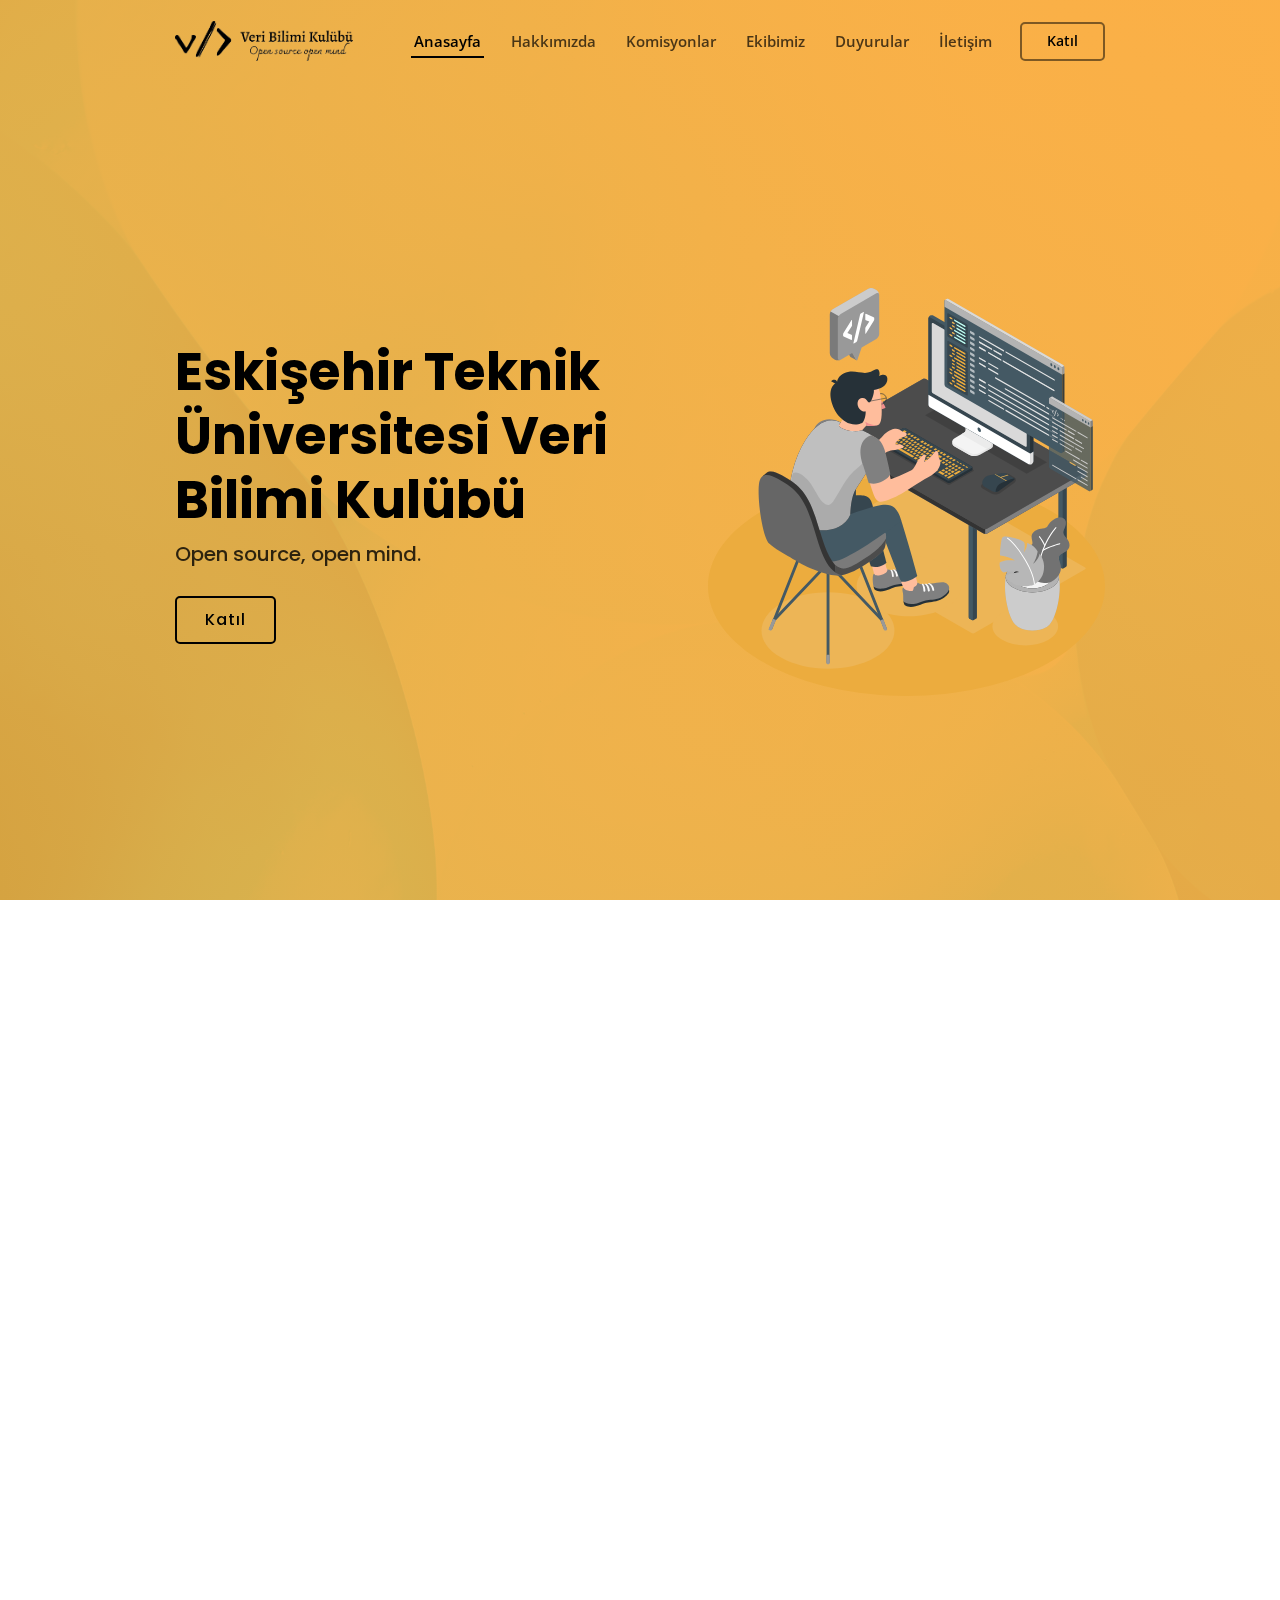
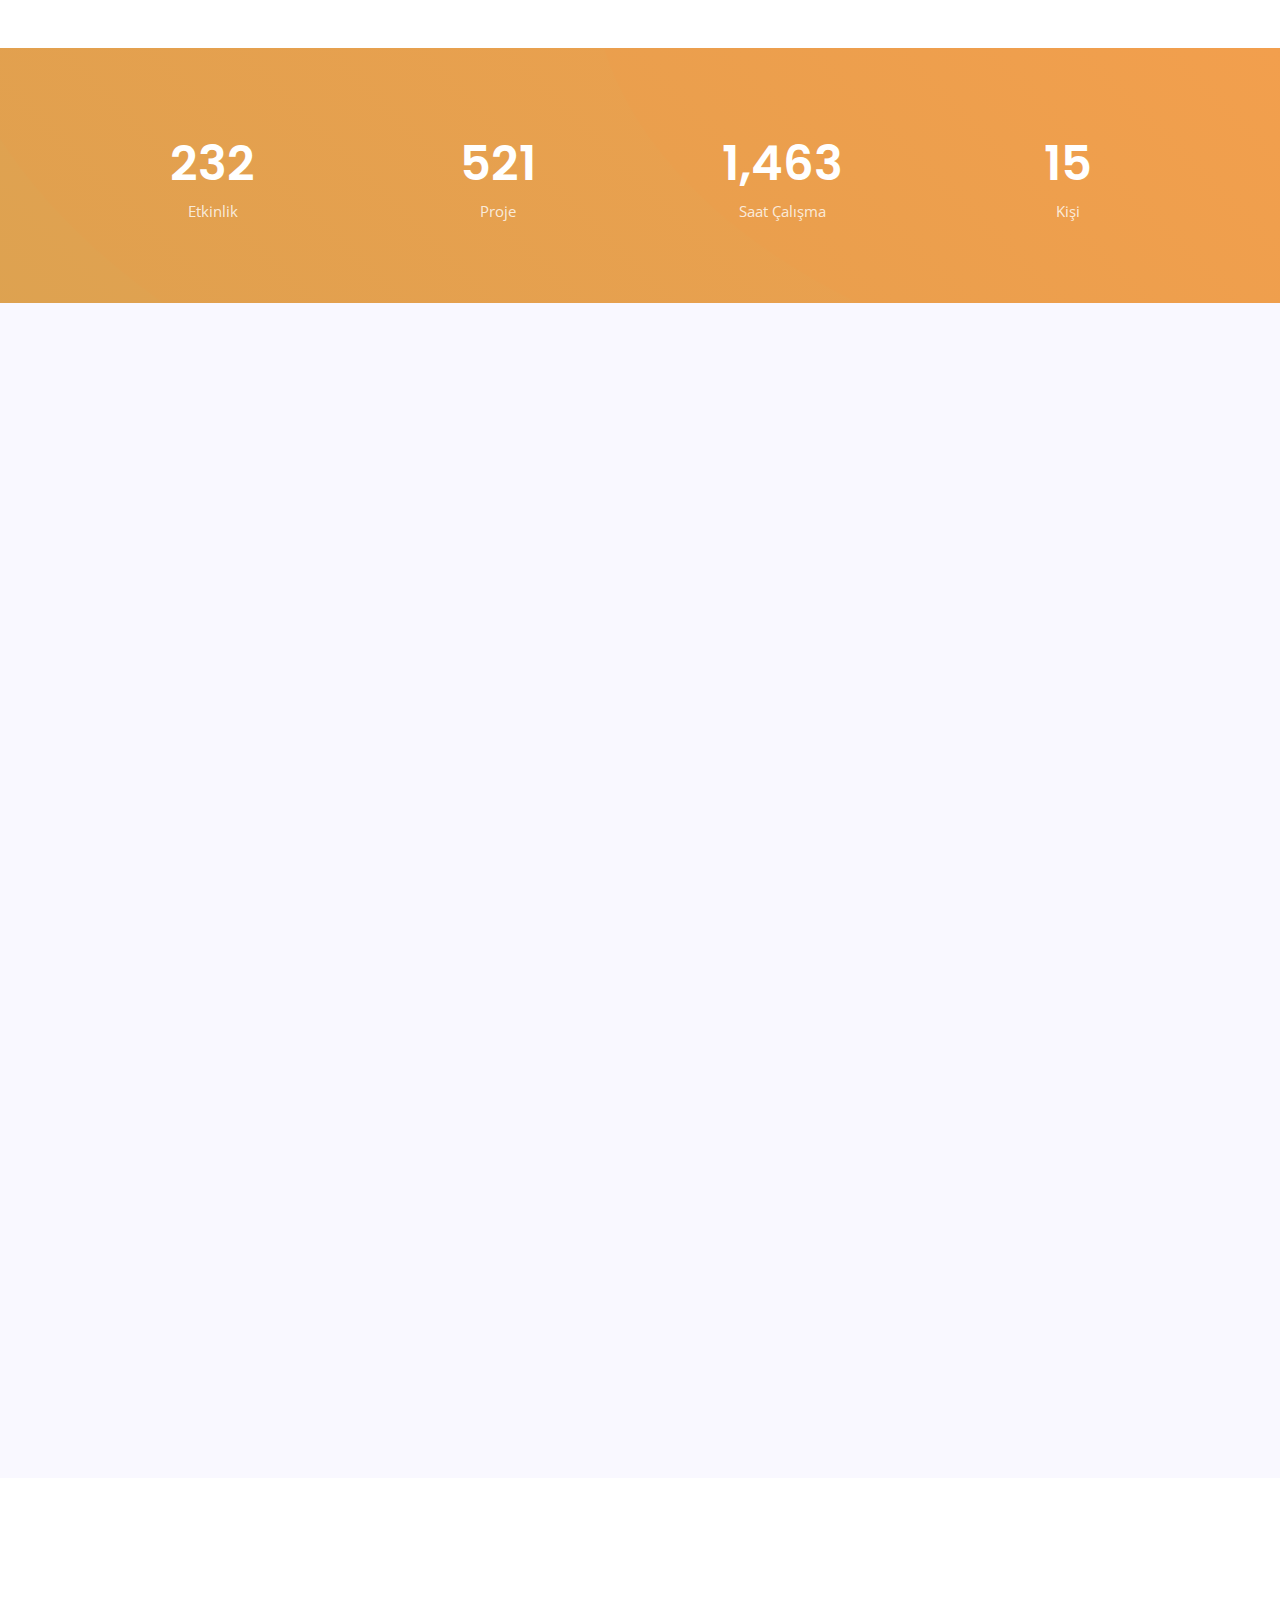
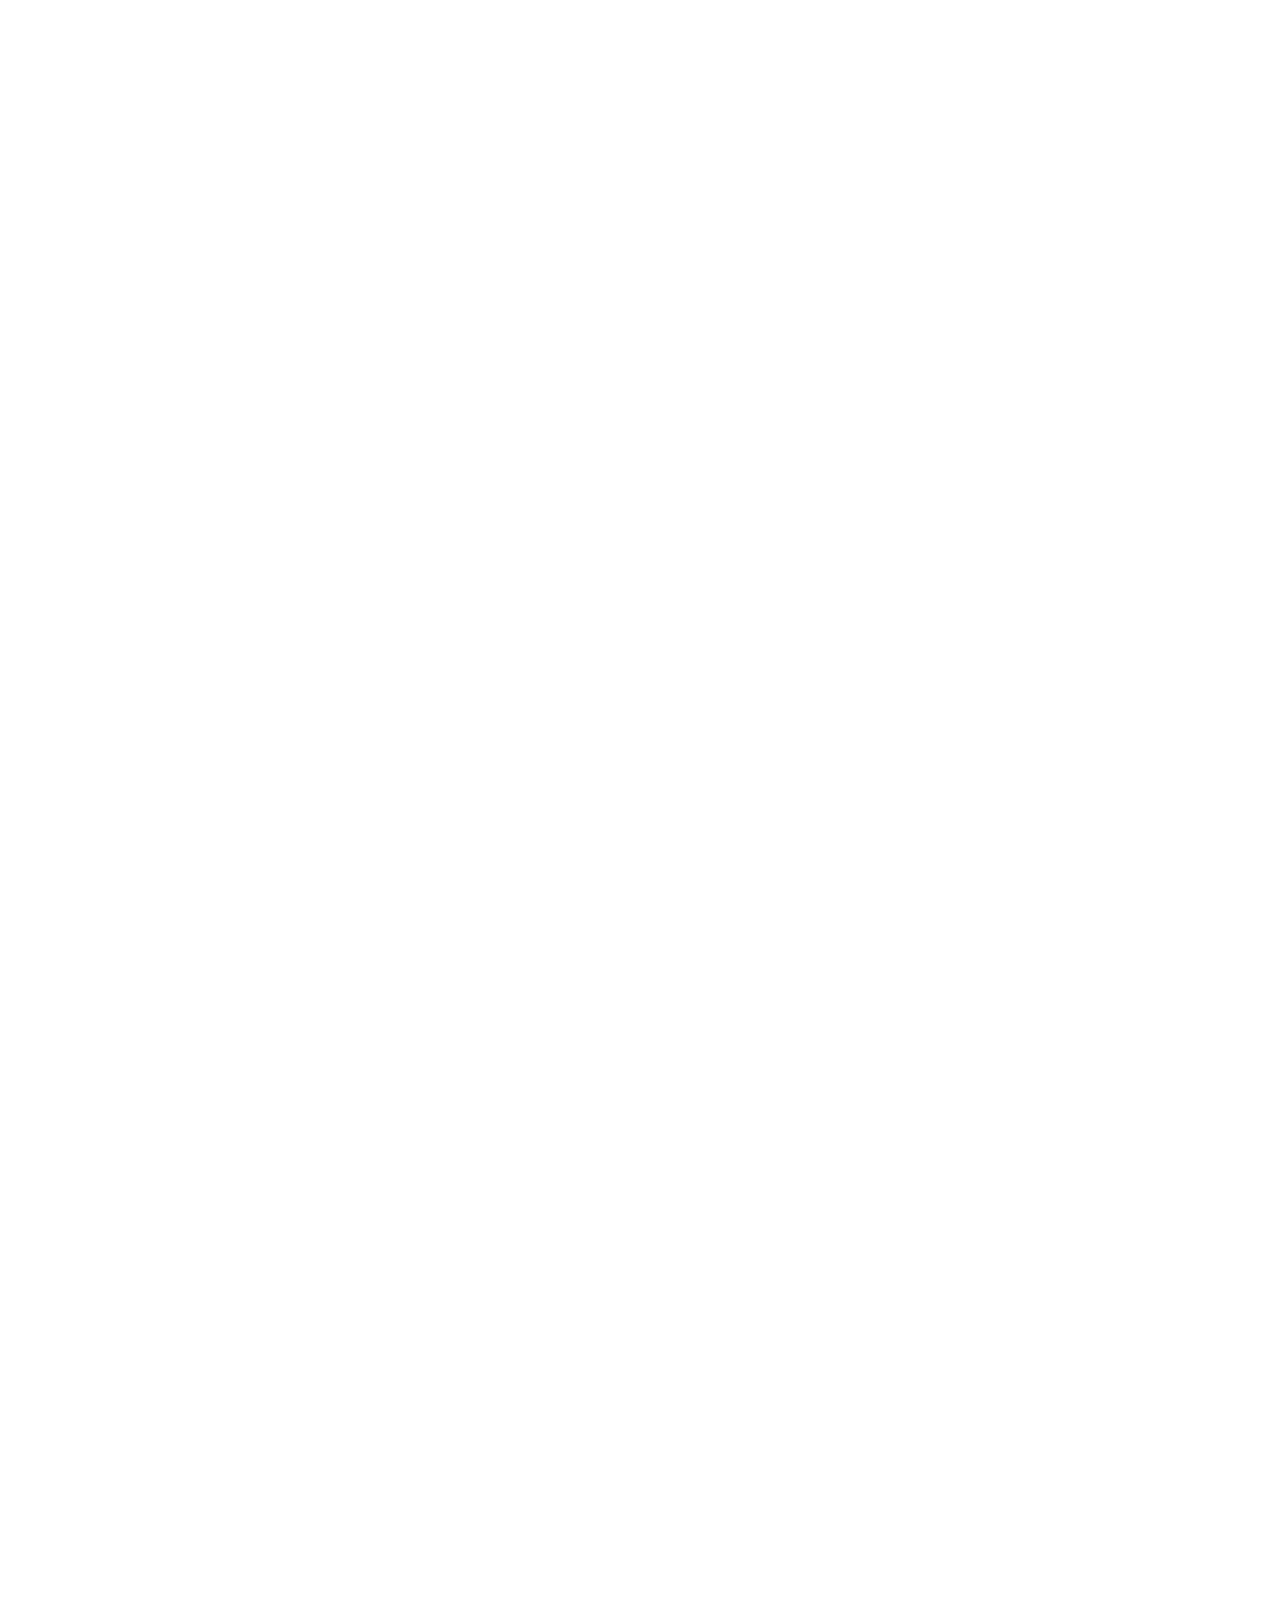
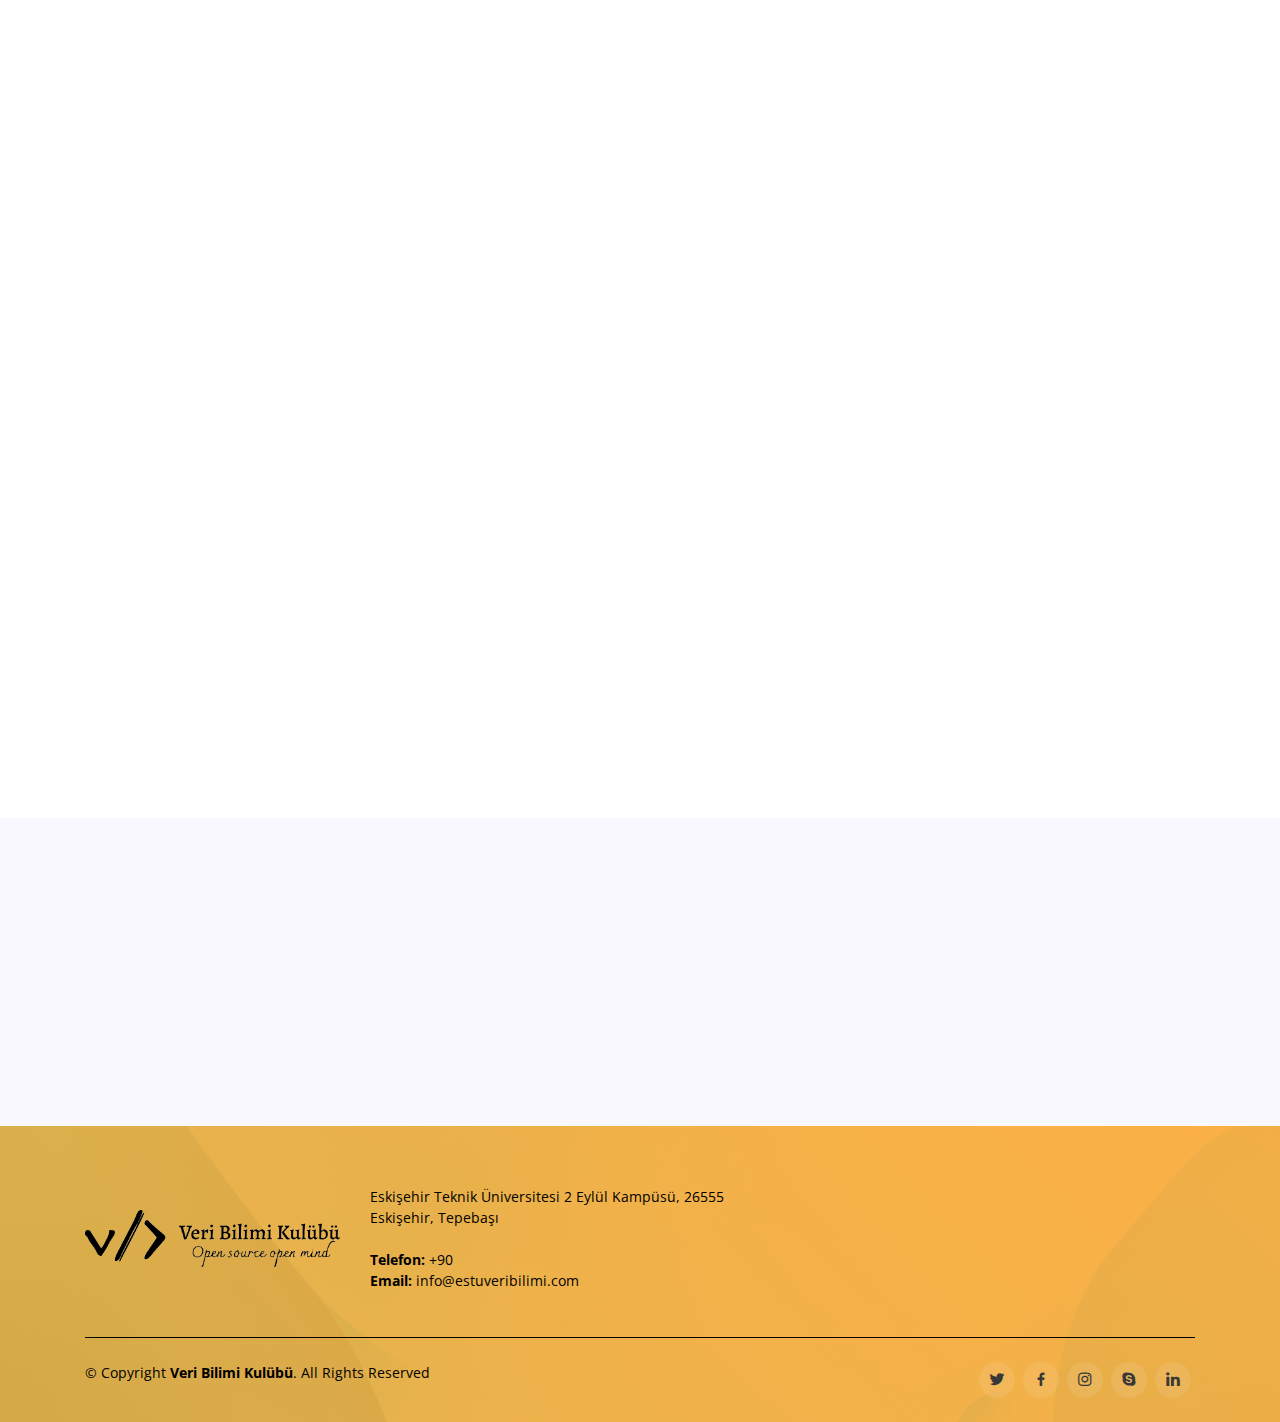
==== index.html @ f4dc02ed "first commit" ====
<!DOCTYPE html>
<html lang="en">

<head>
  <meta charset="utf-8">
  <meta content="width=device-width, initial-scale=1.0" name="viewport">

  <title>ESTÜ - Veri Bilimi Kulübü</title>
  <meta content="" name="descriptison">
  <meta content="" name="keywords">

  <!-- Fontawesome -->
  <link rel="stylesheet" href="https://pro.fontawesome.com/releases/v5.10.0/css/all.css"
    integrity="sha384-AYmEC3Yw5cVb3ZcuHtOA93w35dYTsvhLPVnYs9eStHfGJvOvKxVfELGroGkvsg+p" crossorigin="anonymous" />

  <!-- Favicons -->
  <link href="./img/favicon.png" rel="icon">
  <link href="./img/apple-touch-icon.png" rel="apple-touch-icon">

  <!-- Google Fonts -->
  <link
    href="https://fonts.googleapis.com/css?family=Open+Sans:300,300i,400,400i,600,600i,700,700i|Roboto:300,300i,400,400i,500,500i,600,600i,700,700i|Poppins:300,300i,400,400i,500,500i,600,600i,700,700i"
    rel="stylesheet">

  <!-- Vendor CSS Files -->
  <link href="./vendor/bootstrap/css/bootstrap.min.css" rel="stylesheet">
  <link href="./vendor/icofont/icofont.min.css" rel="stylesheet">
  <link href="./vendor/boxicons/css/boxicons.min.css" rel="stylesheet">
  <link href="./vendor/owl.carousel/assets/owl.carousel.min.css" rel="stylesheet">
  <link href="./vendor/venobox/venobox.css" rel="stylesheet">
  <link href="./vendor/aos/aos.css" rel="stylesheet">

  <!-- Template Main CSS File -->
  <link href="./css/style.css" rel="stylesheet">

</head>

<body>

  <!-- start social -->
  <div class="social position-fixed text-right">
    <ul class="list-unstyled">
      <li>
        <a href="#" class="twitter"><i class="bx bxl-twitter text-dark"></i></a>
      </li>
      <li>
        <a href="#" class="instagram"><i class="bx bxl-instagram text-dark"></i></a>
      </li>
      <li>
        <a href="#" class="linkedin"><i class="bx bxl-linkedin text-dark"></i></a>
      </li>
    </ul>
  </div>
<!-- End social -->

  <!-- ======= Header ======= -->
  <header id="header" class="fixed-top ">
    <div class="container-fluid">

      <div class="row justify-content-center">
        <div class="col-xl-9 d-flex align-items-center">
          <!-- <h1 class="logo mr-auto"><a href="index.html">Techie</a></h1> -->
          <a href="index.html" class="logo mr-auto"><img src="./img/logo.gif" alt="" class="img-fluid"></a>

          <nav class="nav-menu d-none d-lg-block">
            <ul>
              <li class="active"><a href="index.html">Anasayfa</a></li>
              <li><a href="#about">Hakkımızda</a></li>
              <li><a href="#services">Komisyonlar</a></li>
              <li><a href="#portfolio">Ekibimiz</a></li>
              <li><a href="./duyuru.html">Duyurular</a></li>
              <li><a href="#contact">İletişim</a></li>

            </ul>
          </nav><!-- .nav-menu -->

          <a href="#contact" class="get-started-btn scrollto">Katıl</a>
        </div>
      </div>

    </div>
  </header><!-- End Header -->

  <!-- ======= Hero Section ======= -->
  <section id="hero" class="d-flex align-items-center">

    <div class="container-fluid" data-aos="fade-up">
      <div class="row justify-content-center">
        <div class="col-xl-5 col-lg-6 pt-3 pt-lg-0 order-2 order-lg-1 d-flex flex-column justify-content-center">
          <h1>Eskişehir Teknik Üniversitesi Veri Bilimi Kulübü</h1>
          <h2>Open source, open mind.</h2>
          <div><a href="#contact" class="btn-get-started scrollto">Katıl</a></div>
        </div>
        <div class="col-xl-4 col-lg-6 order-1 order-lg-2 hero-img" data-aos="zoom-in" data-aos-delay="150">
          <img src="./img/hero-img.svg" class="img-fluid animated" alt="">
        </div>
      </div>
    </div>

  </section><!-- End Hero -->

  <main id="main">

    <!-- ======= About Section ======= -->
    <section id="about" class="about">
      <div class="container">

        <div class="row">
          <div class="col-lg-6 order-2 order-lg-1" data-aos="zoom-in" data-aos-delay="150">
            <img src="./img/about.png" class="img-fluid" alt="">
          </div>
          <div class="col-lg-6 pt-4 pt-lg-0 order-1 order-lg-2 content" data-aos="fade-right">
            <h3 class="mt-lg-5">Biz Kimiz?</h3>
            <p class="font-italic">
              Verinin heryerde olduğunun bilen, verinin değerini anlayan ve bu bilgiyi yaymayı misyon edinmiş
              multidisipliner bir öğrenci kulübüyüz.
            </p>
            <h3>Hedeflerimiz</h3>
            <p class="font-italic">
              Veri bilimiyle ilgilenen öğrencilerin yeterli kaynak ve insana ulaşmasına yardımcı olmak istiyoruz. Bu
              alanı henüz bilmeyen öğrencilere ise farkındalık kazandırmayı amaçlıyoruz
            </p>
          </div>
        </div>

      </div>
    </section><!-- End About Section -->

    <!-- ======= Counts Section ======= -->
    <section id="counts" class="counts">
      <div class="container">

        <div class="row counters">

          <div class="col-lg-3 col-6 text-center">
            <span data-toggle="counter-up">232</span>
            <p>Etkinlik</p>
          </div>

          <div class="col-lg-3 col-6 text-center">
            <span data-toggle="counter-up">521</span>
            <p>Proje</p>
          </div>

          <div class="col-lg-3 col-6 text-center">
            <span data-toggle="counter-up">1,463</span>
            <p>Saat Çalışma</p>
          </div>

          <div class="col-lg-3 col-6 text-center">
            <span data-toggle="counter-up">15</span>
            <p>Kişi</p>
          </div>

        </div>

      </div>
    </section><!-- End Counts Section -->

    <!-- ======= Services Section ======= -->
    <section id="services" class="services section-bg">
      <div class="container" data-aos="fade-up">

        <div class="section-title">
          <h2>Komİsyonlar</h2>
          <p>Magnam dolores commodi suscipit. Necessitatibus eius consequatur ex aliquid fuga eum quidem. Sit sint
            consectetur velit. Quisquam quos quisquam cupiditate. Et nemo qui impedit suscipit alias ea. Quia fugiat sit
            in iste officiis commodi quidem hic quas.</p>
        </div>

        <div class="row">
          <div class="col-lg-4 col-md-6 d-flex align-items-stretch" data-aos="zoom-in" data-aos-delay="100">
            <div class="icon-box iconbox-blue">
              <div class="icon">
                <svg width="100" height="100" viewBox="0 0 600 600" xmlns="http://www.w3.org/2000/svg">
                  <path stroke="none" stroke-width="0" fill="#f5f5f5"
                    d="M300,521.0016835830174C376.1290562159157,517.8887921683347,466.0731472004068,529.7835943286574,510.70327084640275,468.03025145048787C554.3714126377745,407.6079735673963,508.03601936045806,328.9844924480964,491.2728898941984,256.3432110539036C474.5976632858925,184.082847569629,479.9380746630129,96.60480741107993,416.23090153303,58.64404602377083C348.86323505073057,18.502131276798302,261.93793281208167,40.57373210992963,193.5410806939664,78.93577620505333C130.42746243093433,114.334589627462,98.30271207620316,179.96522072025542,76.75703585869454,249.04625023123273C51.97151888228291,328.5150500222984,13.704378332031375,421.85034740162234,66.52175969318436,486.19268352777647C119.04800174914682,550.1803526380478,217.28368757567262,524.383925680826,300,521.0016835830174">
                  </path>
                </svg>
                <i class="bx bxl-dribbble"></i>
              </div>
              <h4><a href="">Organizasyon</a></h4>
              <p>Kulübümüzün organizasyon biriminin temel görevi katılımcıların keyifli vakit geçirebilecekleri
                etkinlikler düzenler.</p>
            </div>
          </div>

          <div class="col-lg-4 col-md-6 d-flex align-items-stretch mt-4 mt-md-0" data-aos="zoom-in"
            data-aos-delay="200">
            <div class="icon-box iconbox-orange ">
              <div class="icon">
                <svg width="100" height="100" viewBox="0 0 600 600" xmlns="http://www.w3.org/2000/svg">
                  <path stroke="none" stroke-width="0" fill="#f5f5f5"
                    d="M300,582.0697525312426C382.5290701553225,586.8405444964366,449.9789794690241,525.3245884688669,502.5850820975895,461.55621195738473C556.606425686781,396.0723002908107,615.8543463187945,314.28637112970534,586.6730223649479,234.56875336149918C558.9533121215079,158.8439757836574,454.9685369536778,164.00468322053177,381.49747125262974,130.76875717737553C312.15926192815925,99.40240125094834,248.97055460311594,18.661163978235184,179.8680185752513,50.54337015887873C110.5421016452524,82.52863877960104,119.82277516462835,180.83849132639028,109.12597500060166,256.43424936330496C100.08760227029461,320.3096726198365,92.17705696193138,384.0621239912766,124.79988738764834,439.7174275375508C164.83382741302287,508.01625554203684,220.96474134820875,577.5009287672846,300,582.0697525312426">
                  </path>
                </svg>
                <i class="bx bx-file"></i>
              </div>
              <h4><a href="">Eğitim</a></h4>
              <p>Amacımız; yapay zeka, makine öğrenmesi, derin öğrenme gibi konularda bilgilenmek, kendini geliştirmek
                isteyen kişilere yol göstermek.</p>
            </div>
          </div>

          <div class="col-lg-4 col-md-6 d-flex align-items-stretch mt-4 mt-lg-0" data-aos="zoom-in"
            data-aos-delay="300">
            <div class="icon-box iconbox-pink">
              <div class="icon">
                <svg width="100" height="100" viewBox="0 0 600 600" xmlns="http://www.w3.org/2000/svg">
                  <path stroke="none" stroke-width="0" fill="#f5f5f5"
                    d="M300,541.5067337569781C382.14930387511276,545.0595476570109,479.8736841581634,548.3450877840088,526.4010558755058,480.5488172755941C571.5218469581645,414.80211281144784,517.5187510058486,332.0715597781072,496.52539010469104,255.14436215662573C477.37192572678356,184.95920475031193,473.57363656557914,105.61284051026155,413.0603344069578,65.22779650032875C343.27470386102294,18.654635553484475,251.2091493199835,5.337323636656869,175.0934190732945,40.62881213300186C97.87086631185822,76.43348514350839,51.98124368387456,156.15599469081315,36.44837278890362,239.84606092416172C21.716077023791087,319.22268207091537,43.775223500013084,401.1760424656574,96.891909868211,461.97329694683043C147.22146801428983,519.5804099606455,223.5754009179313,538.201503339737,300,541.5067337569781">
                  </path>
                </svg>
                <i class="bx bx-tachometer"></i>
              </div>
              <h4><a href="">Sponsorluk</a></h4>
              <p>Üniversiteyi temsil etmek üzere kulübün yaptığı etkinlikler için ulaşım, barınma, beslenme, malzeme vb.
                giderler kapsamında destek için sponsor olacak kişi ve kurumlar ile iletişim sağlar.
              </p>
            </div>
          </div>

          <div class="col-lg-4 col-md-6 d-flex align-items-stretch mt-4" data-aos="zoom-in" data-aos-delay="100">
            <div class="icon-box iconbox-yellow">
              <div class="icon">
                <svg width="100" height="100" viewBox="0 0 600 600" xmlns="http://www.w3.org/2000/svg">
                  <path stroke="none" stroke-width="0" fill="#f5f5f5"
                    d="M300,503.46388370962813C374.79870501325706,506.71871716319447,464.8034551963731,527.1746412648533,510.4981551193396,467.86667711651364C555.9287308511215,408.9015244558933,512.6030010748507,327.5744911775523,490.211057578863,256.5855673507754C471.097692560561,195.9906835881958,447.69079081568157,138.11976852964426,395.19560036434837,102.3242989838813C329.3053358748298,57.3949838291264,248.02791733380457,8.279543830951368,175.87071277845988,42.242879143198664C103.41431057327972,76.34704239035025,93.79494320519305,170.9812938413882,81.28167332365135,250.07896920659033C70.17666984294237,320.27484674793965,64.84698225790005,396.69656628748305,111.28512138212992,450.4950937839243C156.20124167950087,502.5303643271138,231.32542653798444,500.4755392045468,300,503.46388370962813">
                  </path>
                </svg>
                <i class="bx bx-layer"></i>
              </div>
              <h4><a href="">Halkla İlişkiler</a></h4>
              <p>Halkla ilişkiler kampanyaları ve medya ilişkileri stratejileri geliştirir ve uygular.
              </p>
            </div>
          </div>

          <div class="col-lg-4 col-md-6 d-flex align-items-stretch mt-4" data-aos="zoom-in" data-aos-delay="200">
            <div class="icon-box iconbox-red">
              <div class="icon">
                <svg width="100" height="100" viewBox="0 0 600 600" xmlns="http://www.w3.org/2000/svg">
                  <path stroke="none" stroke-width="0" fill="#f5f5f5"
                    d="M300,532.3542879108572C369.38199826031484,532.3153073249985,429.10787420159085,491.63046689027357,474.5244479745417,439.17860296908856C522.8885846962883,383.3225815378663,569.1668002868075,314.3205725914397,550.7432151929288,242.7694973846089C532.6665558377875,172.5657663291529,456.2379748765914,142.6223662098291,390.3689995646985,112.34683881706744C326.66090330228417,83.06452184765237,258.84405631176094,53.51806209861945,193.32584062364296,78.48882559362697C121.61183558270385,105.82097193414197,62.805066853699245,167.19869350419734,48.57481801355237,242.6138429142374C34.843463184063346,315.3850353017275,76.69343916112496,383.4422959591041,125.22947124332185,439.3748458443577C170.7312796277747,491.8107796887764,230.57421082200815,532.3932930995766,300,532.3542879108572">
                  </path>
                </svg>
                <i class="bx bx-slideshow"></i>
              </div>
              <h4><a href="">Sosyal Medya</a></h4>
              <p>Kulübün sosyal medya hesaplarını açar ve var olanlar için gerekli revizyonu sağlar.</p>
            </div>
          </div>

          <div class="col-lg-4 col-md-6 d-flex align-items-stretch mt-4" data-aos="zoom-in" data-aos-delay="300">
            <div class="icon-box iconbox-teal">
              <div class="icon">
                <svg width="100" height="100" viewBox="0 0 600 600" xmlns="http://www.w3.org/2000/svg">
                  <path stroke="none" stroke-width="0" fill="#f5f5f5"
                    d="M300,566.797414625762C385.7384707136149,576.1784315230908,478.7894351017131,552.8928747891023,531.9192734346935,484.94944893311C584.6109503024035,417.5663521118492,582.489472248146,322.67544863468447,553.9536738515405,242.03673114598146C529.1557734026468,171.96086150256528,465.24506316201064,127.66468636344209,395.9583748389544,100.7403814666027C334.2173773831606,76.7482773500951,269.4350130405921,84.62216499799875,207.1952322260088,107.2889140133804C132.92018162631612,134.33871894543012,41.79353780512637,160.00259165414826,22.644507872594943,236.69541883565114C3.319112789854554,314.0945973066697,72.72355303640163,379.243833228382,124.04198916343866,440.3218312028393C172.9286146004772,498.5055451809895,224.45579914871206,558.5317968840102,300,566.797414625762">
                  </path>
                </svg>
                <i class="bx bx-arch"></i>
              </div>
              <h4><a href="">Web</a></h4>
              <p>Kulübün web sitesini düzenler. Lorem ipsum dolor sit amet consectetur adipisicing elit. Quidem, in.</p>
            </div>
          </div>

        </div>

      </div>
    </section><!-- End Services Section -->

    <!-- ======= Features Section ======= -->
    <section id="features" class="features">
      <div class="container" data-aos="fade-up">

        <div class="section-title mb-5">
          <h2>Veri Bilimi Nedir?</h2>
          <p>Veri bilimi, verilerden bilgi elde etmek için, sistemleri, süreçleri, bilimsel yolları kullanarak, veri ile
            ilgili her türlü konuyu inceleyen bilim dalıdır. Veri bilimi makine öğrenmesi, yapay zeka iş ve toplanan
            verilerin bir araya getirip bu bütünün hayatımıza etki etmesini sağlar. Veri bilimi ile günlük hayatımızdaki
            problemlerle ilgili verileri kullanıp bunlara çözümler üretip geleceğe dair bir takım tahminler yaparız.
            Bunu yapmak için elimizdeki veriye çeşitli makine öğrenmesi algoritmaları ile farklı açılar yükleriz.
            Sürecin sonunda ürettiğimiz çözümlerle bir yapay zeka örneği oluşturur.</p>
        </div>

        <div class="row">
          <div class="col-lg-6 order-2 order-lg-1 d-flex flex-column align-items-lg-center">
            <div class="icon-box mt-5 mt-lg-0" data-aos="fade-up" data-aos-delay="100">
              <i class="bx bx-receipt"></i>
              <h4>Yapay zeka</h4>
              <p>Bilgisayarın insan davranışını bir biçimde taklit etmesini sağlamak anlamına gelir.</p>
            </div>
            <div class="icon-box mt-5" data-aos="fade-up" data-aos-delay="200">
              <i class="bx bx-cube-alt"></i>
              <h4>Veri Bilimi</h4>
              <p>Yapay zekanın bir alt kümesidir. Daha çok istatistik, bilimsel yöntemler ve veri analizinin örtüşen
                alanlarını ifade eder. Bunların tümü verilerden anlam çıkarmak ve içgörü elde etmek için kullanılır.</p>
            </div>
            <div class="icon-box mt-5" data-aos="fade-up" data-aos-delay="300">
              <i class="bx bx-images"></i>
              <h4>Makine Öğrenimi</h4>
              <p>Yapay zekanın bir diğer alt kümesidir. Bilgisayarların verilerden bir şeyler anlamasını ve yapay zeka
                uygulama yazılımları sunmayı sağlayan tekniklerden oluşur.</p>
            </div>
            <div class="icon-box mt-5" data-aos="fade-up" data-aos-delay="400">
              <i class="bx bx-shield"></i>
              <h4>Derin öğrenme</h4>
              <p>Makine öğreniminin bir alt kümesidir ve bilgisayarların daha karmaşık sorunları çözmesini sağlar</p>
            </div>
          </div>
          <div class="image col-lg-6 order-1 order-lg-2 " data-aos="zoom-in" data-aos-delay="100">
            <img src="./img/features.svg" alt="" class="img-fluid">
          </div>
        </div>

      </div>
    </section><!-- End Features Section -->

    <!-- ======= Portfolio Section ======= -->
    <section id="portfolio" class="portfolio">
      <div class="container" data-aos="fade-up">

        <div class="section-title">
          <h2>Ekİbİmİz</h2>
        </div>

        <div class="row">

          <div class="col-lg-3 col-md-6 mb-4 mb-lg-0">
            <div class="card shadow-sm border-0 rounded">
              <div class="card-body p-0"><img src="
                ./img/ekip/dilara.jpg" alt="" class="w-100 card-img-top">
                <div class="p-4">
                  <h5 class="mb-0">Dilara Çağlayan</h5>
                  <p class="small text-muted">Başkan Yardımcısı</p>
                  <ul class="social mb-0 list-inline mt-3">
                    <li class="list-inline-item m-0"><a href="#" class="social-link"><i
                          class="fab fa-facebook text-dark"></i></a>
                    </li>
                    <li class="list-inline-item m-0"><a href="#" class="social-link"><i
                          class="fab fa-twitter text-dark"></i></a>
                    </li>
                    <li class="list-inline-item m-0"><a href="#" class="social-link"><i
                          class="fab fa-instagram text-dark"></i></a>
                    </li>
                    <li class="list-inline-item m-0"><a href="#" class="social-link"><i
                          class="fab fa-linkedin text-dark"></i></a>
                    </li>
                  </ul>
                </div>
              </div>
            </div>
          </div>

          <div class="col-lg-3 col-md-6 mb-4 mb-lg-0">
            <div class="card shadow-sm border-0 rounded">
              <div class="card-body p-0"><img src="./img/ekip/dilara.jpg" alt="" class="w-100 card-img-top">
                <div class="p-4">
                  <h5 class="mb-0">Dilara Çağlayan</h5>
                  <p class="small text-muted">Başkan Yardımcısı</p>
                  <ul class="social mb-0 list-inline mt-3">
                    <li class="list-inline-item m-0"><a href="#" class="social-link"><i
                          class="fab fa-facebook text-dark"></i></a>
                    </li>
                    <li class="list-inline-item m-0"><a href="#" class="social-link"><i
                          class="fab fa-twitter text-dark"></i></a>
                    </li>
                    <li class="list-inline-item m-0"><a href="#" class="social-link"><i
                          class="fab fa-instagram text-dark"></i></a>
                    </li>
                    <li class="list-inline-item m-0"><a href="#" class="social-link"><i
                          class="fab fa-linkedin text-dark"></i></a>
                    </li>
                  </ul>
                </div>
              </div>
            </div>
          </div>

          <div class="col-lg-3 col-md-6 mb-4 mb-lg-0">
            <div class="card shadow-sm border-0 rounded">
              <div class="card-body p-0"><img src="./img/ekip/dilara.jpg" alt="" class="w-100 card-img-top">
                <div class="p-4">
                  <h5 class="mb-0">Dilara Çağlayan</h5>
                  <p class="small text-muted">Başkan Yardımcısı</p>
                  <ul class="social mb-0 list-inline mt-3">
                    <li class="list-inline-item m-0"><a href="#" class="social-link"><i
                          class="fab fa-facebook text-dark"></i></a>
                    </li>
                    <li class="list-inline-item m-0"><a href="#" class="social-link"><i
                          class="fab fa-twitter text-dark"></i></a>
                    </li>
                    <li class="list-inline-item m-0"><a href="#" class="social-link"><i
                          class="fab fa-instagram text-dark"></i></a>
                    </li>
                    <li class="list-inline-item m-0"><a href="#" class="social-link"><i
                          class="fab fa-linkedin text-dark"></i></a>
                    </li>
                  </ul>
                </div>
              </div>
            </div>
          </div>

          <div class="col-lg-3 col-md-6 mb-4 mb-lg-0">
            <div class="card shadow-sm border-0 rounded">
              <div class="card-body p-0"><img src="./img/ekip/dilara.jpg" alt="" class="w-100 card-img-top">
                <div class="p-4">
                  <h5 class="mb-0">Dilara Çağlayan</h5>
                  <p class="small text-muted">Başkan Yardımcısı</p>
                  <ul class="social mb-0 list-inline mt-3">
                    <li class="list-inline-item m-0"><a href="#" class="social-link"><i
                          class="fab fa-facebook text-dark"></i></a>
                    </li>
                    <li class="list-inline-item m-0"><a href="#" class="social-link"><i
                          class="fab fa-twitter text-dark"></i></a>
                    </li>
                    <li class="list-inline-item m-0"><a href="#" class="social-link"><i
                          class="fab fa-instagram text-dark"></i></a>
                    </li>
                    <li class="list-inline-item m-0"><a href="#" class="social-link"><i
                          class="fab fa-linkedin text-dark"></i></a>
                    </li>
                  </ul>
                </div>
              </div>
            </div>
          </div>

        </div>

        <div class="row">

          <div class="col-lg-3 col-md-6 mb-4 mb-lg-0">
            <div class="card shadow-sm border-0 rounded">
              <div class="card-body p-0"><img src="./img/ekip/dilara.jpg" alt="" class="w-100 card-img-top">
                <div class="p-4">
                  <h5 class="mb-0">Dilara Çağlayan</h5>
                  <p class="small text-muted">Başkan Yardımcısı</p>
                  <ul class="social mb-0 list-inline mt-3">
                    <li class="list-inline-item m-0"><a href="#" class="social-link"><i
                          class="fab fa-facebook text-dark"></i></a>
                    </li>
                    <li class="list-inline-item m-0"><a href="#" class="social-link"><i
                          class="fab fa-twitter text-dark"></i></a>
                    </li>
                    <li class="list-inline-item m-0"><a href="#" class="social-link"><i
                          class="fab fa-instagram text-dark"></i></a>
                    </li>
                    <li class="list-inline-item m-0"><a href="#" class="social-link"><i
                          class="fab fa-linkedin text-dark"></i></a>
                    </li>
                  </ul>
                </div>
              </div>
            </div>
          </div>

          <div class="col-lg-3 col-md-6 mb-4 mb-lg-0">
            <div class="card shadow-sm border-0 rounded">
              <div class="card-body p-0"><img src="./img/ekip/dilara.jpg" alt="" class="w-100 card-img-top">
                <div class="p-4">
                  <h5 class="mb-0">Dilara Çağlayan</h5>
                  <p class="small text-muted">Başkan Yardımcısı</p>
                  <ul class="social mb-0 list-inline mt-3">
                    <li class="list-inline-item m-0"><a href="#" class="social-link"><i
                          class="fab fa-facebook text-dark"></i></a>
                    </li>
                    <li class="list-inline-item m-0"><a href="#" class="social-link"><i
                          class="fab fa-twitter text-dark"></i></a>
                    </li>
                    <li class="list-inline-item m-0"><a href="#" class="social-link"><i
                          class="fab fa-instagram text-dark"></i></a>
                    </li>
                    <li class="list-inline-item m-0"><a href="#" class="social-link"><i
                          class="fab fa-linkedin text-dark"></i></a>
                    </li>
                  </ul>
                </div>
              </div>
            </div>
          </div>

          <div class="col-lg-3 col-md-6 mb-4 mb-lg-0">
            <div class="card shadow-sm border-0 rounded">
              <div class="card-body p-0"><img src="./img/ekip/dilara.jpg" alt="" class="w-100 card-img-top">
                <div class="p-4">
                  <h5 class="mb-0">Dilara Çağlayan</h5>
                  <p class="small text-muted">Başkan Yardımcısı</p>
                  <ul class="social mb-0 list-inline mt-3">
                    <li class="list-inline-item m-0"><a href="#" class="social-link"><i
                          class="fab fa-facebook text-dark"></i></a>
                    </li>
                    <li class="list-inline-item m-0"><a href="#" class="social-link"><i
                          class="fab fa-twitter text-dark"></i></a>
                    </li>
                    <li class="list-inline-item m-0"><a href="#" class="social-link"><i
                          class="fab fa-instagram text-dark"></i></a>
                    </li>
                    <li class="list-inline-item m-0"><a href="#" class="social-link"><i
                          class="fab fa-linkedin text-dark"></i></a>
                    </li>
                  </ul>
                </div>
              </div>
            </div>
          </div>

          <div class="col-lg-3 col-md-6 mb-4 mb-lg-0">
            <div class="card shadow-sm border-0 rounded">
              <div class="card-body p-0"><img src="./img/ekip/dilara.jpg" alt="" class="w-100 card-img-top">
                <div class="p-4">
                  <h5 class="mb-0">Dilara Çağlayan</h5>
                  <p class="small text-muted">Başkan Yardımcısı</p>
                  <ul class="social mb-0 list-inline mt-3">
                    <li class="list-inline-item m-0"><a href="#" class="social-link"><i
                          class="fab fa-facebook text-dark"></i></a>
                    </li>
                    <li class="list-inline-item m-0"><a href="#" class="social-link"><i
                          class="fab fa-twitter text-dark"></i></a>
                    </li>
                    <li class="list-inline-item m-0"><a href="#" class="social-link"><i
                          class="fab fa-instagram text-dark"></i></a>
                    </li>
                    <li class="list-inline-item m-0"><a href="#" class="social-link"><i
                          class="fab fa-linkedin text-dark"></i></a>
                    </li>
                  </ul>
                </div>
              </div>
            </div>
          </div>

        </div>

        <div class="row">

          <div class="col-lg-3 col-md-6 mb-4 mb-lg-0">
            <div class="card shadow-sm border-0 rounded">
              <div class="card-body p-0"><img src="./img/ekip/dilara.jpg" alt="" class="w-100 card-img-top">
                <div class="p-4">
                  <h5 class="mb-0">Dilara Çağlayan</h5>
                  <p class="small text-muted">Başkan Yardımcısı</p>
                  <ul class="social mb-0 list-inline mt-3">
                    <li class="list-inline-item m-0"><a href="#" class="social-link"><i
                          class="fab fa-facebook text-dark"></i></a>
                    </li>
                    <li class="list-inline-item m-0"><a href="#" class="social-link"><i
                          class="fab fa-twitter text-dark"></i></a>
                    </li>
                    <li class="list-inline-item m-0"><a href="#" class="social-link"><i
                          class="fab fa-instagram text-dark"></i></a>
                    </li>
                    <li class="list-inline-item m-0"><a href="#" class="social-link"><i
                          class="fab fa-linkedin text-dark"></i></a>
                    </li>
                  </ul>
                </div>
              </div>
            </div>
          </div>

          <div class="col-lg-3 col-md-6 mb-4 mb-lg-0">
            <div class="card shadow-sm border-0 rounded">
              <div class="card-body p-0"><img src="./img/ekip/dilara.jpg" alt="" class="w-100 card-img-top">
                <div class="p-4">
                  <h5 class="mb-0">Dilara Çağlayan</h5>
                  <p class="small text-muted">Başkan Yardımcısı</p>
                  <ul class="social mb-0 list-inline mt-3">
                    <li class="list-inline-item m-0"><a href="#" class="social-link"><i
                          class="fab fa-facebook text-dark"></i></a>
                    </li>
                    <li class="list-inline-item m-0"><a href="#" class="social-link"><i
                          class="fab fa-twitter text-dark"></i></a>
                    </li>
                    <li class="list-inline-item m-0"><a href="#" class="social-link"><i
                          class="fab fa-instagram text-dark"></i></a>
                    </li>
                    <li class="list-inline-item m-0"><a href="#" class="social-link"><i
                          class="fab fa-linkedin text-dark"></i></a>
                    </li>
                  </ul>
                </div>
              </div>
            </div>
          </div>

          <div class="col-lg-3 col-md-6 mb-4 mb-lg-0">
            <div class="card shadow-sm border-0 rounded">
              <div class="card-body p-0"><img src="./img/ekip/dilara.jpg" alt="" class="w-100 card-img-top">
                <div class="p-4">
                  <h5 class="mb-0">Dilara Çağlayan</h5>
                  <p class="small text-muted">Başkan Yardımcısı</p>
                  <ul class="social mb-0 list-inline mt-3">
                    <li class="list-inline-item m-0"><a href="#" class="social-link"><i
                          class="fab fa-facebook text-dark"></i></a>
                    </li>
                    <li class="list-inline-item m-0"><a href="#" class="social-link"><i
                          class="fab fa-twitter text-dark"></i></a>
                    </li>
                    <li class="list-inline-item m-0"><a href="#" class="social-link"><i
                          class="fab fa-instagram text-dark"></i></a>
                    </li>
                    <li class="list-inline-item m-0"><a href="#" class="social-link"><i
                          class="fab fa-linkedin text-dark"></i></a>
                    </li>
                  </ul>
                </div>
              </div>
            </div>
          </div>

          <div class="col-lg-3 col-md-6 mb-4 mb-lg-0">
            <div class="card shadow-sm border-0 rounded">
              <div class="card-body p-0"><img src="./img/ekip/dilara.jpg" alt="" class="w-100 card-img-top">
                <div class="p-4">
                  <h5 class="mb-0">Dilara Çağlayan</h5>
                  <p class="small text-muted">Başkan Yardımcısı</p>
                  <ul class="social mb-0 list-inline mt-3">
                    <li class="list-inline-item m-0"><a href="#" class="social-link"><i
                          class="fab fa-facebook text-dark"></i></a>
                    </li>
                    <li class="list-inline-item m-0"><a href="#" class="social-link"><i
                          class="fab fa-twitter text-dark"></i></a>
                    </li>
                    <li class="list-inline-item m-0"><a href="#" class="social-link"><i
                          class="fab fa-instagram text-dark"></i></a>
                    </li>
                    <li class="list-inline-item m-0"><a href="#" class="social-link"><i
                          class="fab fa-linkedin text-dark"></i></a>
                    </li>
                  </ul>
                </div>
              </div>
            </div>
          </div>

        </div>

      </div>
    </section><!-- End Portfolio Section -->

    <!-- ======= Contact Section ======= -->
    <section id="contact" class="contact section-bg">
      <div class="container" data-aos="fade-up">

        <div class="section-title">
          <h2>İLETİŞİM</h2>
        </div>

      </div>
    </section><!-- End Contact Section -->

  </main><!-- End #main -->

  <!-- ======= Footer ======= -->
  <footer id="footer">

    <div class="footer-top">
      <div class="container">
        <div class="row">

          <div class="col-lg-3 col-md-6">
            <h3 class="pt-4"><a href="index.html" class="logo mr-auto"><img src="./img/logo.gif" alt=""
                  class="img-fluid"></a></h3>


          </div>

          <div class="col-lg-5 col-md-6">
            <p>
              Eskişehir Teknik Üniversitesi 2 Eylül Kampüsü, 26555<br>
              Eskişehir, Tepebaşı<br><br>
              <strong>Telefon:</strong> +90 <br>
              <strong>Email:</strong> info@estuveribilimi.com<br>
            </p>
          </div>



        </div>
      </div>
    </div>

    <div class="container">

      <div class="copyright-wrap d-md-flex py-4">
        <div class="mr-md-auto text-center text-md-left">
          <div class="copyright">
            &copy; Copyright <strong><span>Veri Bilimi Kulübü</span></strong>. All Rights Reserved
          </div>

        </div>
        <div class="social-links text-center text-md-right pt-3 pt-md-0">
          <a href="#" class="twitter"><i class="bx bxl-twitter"></i></a>
          <a href="#" class="facebook"><i class="bx bxl-facebook"></i></a>
          <a href="#" class="instagram"><i class="bx bxl-instagram"></i></a>
          <a href="#" class="google-plus"><i class="bx bxl-skype"></i></a>
          <a href="#" class="linkedin"><i class="bx bxl-linkedin"></i></a>
        </div>
      </div>

    </div>
  </footer><!-- End Footer -->

  <a href="#" class="back-to-top"><i class="icofont-simple-up"></i></a>
  <div id="preloader"></div>

  <!-- Vendor JS Files -->
  <script src="./vendor/jquery/jquery.min.js"></script>
  <script src="./vendor/bootstrap/js/bootstrap.bundle.min.js"></script>
  <script src="./vendor/jquery.easing/jquery.easing.min.js"></script>
  <script src="./vendor/php-email-form/validate.js"></script>
  <script src="./vendor/waypoints/jquery.waypoints.min.js"></script>
  <script src="./vendor/counterup/counterup.min.js"></script>
  <script src="./vendor/owl.carousel/owl.carousel.min.js"></script>
  <script src="./vendor/isotope-layout/isotope.pkgd.min.js"></script>
  <script src="./vendor/venobox/venobox.min.js"></script>
  <script src="./vendor/aos/aos.js"></script>

  <!-- Template Main JS File -->
  <script src="./js/main.js"></script>

</body>

</html>
---- vendor/venobox/venobox.css ----
/* ------ venobox.css --------*/
.vbox-overlay *, .vbox-overlay *:before, .vbox-overlay *:after{
    -webkit-backface-visibility: hidden;
    -webkit-box-sizing:border-box;
    -moz-box-sizing:border-box;
    box-sizing:border-box;
}
.vbox-overlay * { 
    -webkit-backface-visibility: visible;
    backface-visibility: visible;
}
.vbox-overlay{
    display: -webkit-flex;
    display: flex;
    -webkit-flex-direction: column;
    flex-direction: column;
    -webkit-justify-content: center;
    justify-content: center;
    -webkit-align-items: center;
    align-items: center;
    position: fixed;
    left: 0;
    top: 0;
    bottom: 0;
    right: 0;
    z-index: 999999;
}

/* ----- navigation ----- */
.vbox-title{
    width: 100%;
    height: 40px;
    float: left;
    text-align: center;
    line-height: 28px;
    font-size: 12px;
    padding: 6px 50px;
    overflow: hidden;
    position: fixed;
    display: none;
    left: 0;
    z-index: 89;
}
.vbox-close{
    cursor: pointer;
    position: fixed;
    top: -1px;
    right: 0;
    width: 50px;
    height: 40px;
    padding: 6px;
    display: block;
    background-position:10px center;
    overflow: hidden;
    font-size: 24px;
    line-height: 1;
    text-align: center;
    z-index: 99;
}
.vbox-left{
    cursor: pointer;
    position: fixed;
    left: 0;
    height: 40px;
    overflow: hidden;
    line-height: 28px;
    font-size: 12px;
    z-index: 99;
    display: flex;
    align-items:center;
}
.vbox-num{
    display: inline-block;
    margin: 6px 0 6px 15px;
}
/* ----- Social share ----- */
.vbox-share{
    line-height: 28px;
    font-size: 12px;
    overflow: hidden;
    position: fixed;
    left: 0;
    z-index: 98;
    display: flex;
    align-items:center;
    justify-content: center;
    width: 100%;
    text-align: center;
}
.vbox-share svg{
    max-height: 28px;
    width: 28px;
    z-index: 10;
    margin-left: 12px;
    margin-top: 6px;
    margin-bottom: 6px;
    vertical-align: middle;
}


/* ----- navigation ARROWS ----- */
.vbox-next, .vbox-prev{
    position: fixed;
    top: 50%;
    margin-top: -15px;
    overflow: hidden;
    cursor: pointer;
    display: block;
    width: 45px;
    height: 45px;
    z-index: 99;
}
.vbox-next span, .vbox-prev span{
    position: relative;
    width: 20px;
    height: 20px;
    border: 2px solid transparent;
    border-top-color: #B6B6B6;
    border-right-color: #B6B6B6;
    text-indent: -100px;
    position: absolute;
    top: 8px;
    display: block;
}
.vbox-prev{
    left: 15px;
}
.vbox-next{
    right: 15px;
}
.vbox-prev span{
    left: 10px;
    -ms-transform: rotate(-135deg);
    -webkit-transform: rotate(-135deg);
    transform: rotate(-135deg);
}
.vbox-next span{
    -ms-transform: rotate(45deg);
    -webkit-transform: rotate(45deg);
    transform: rotate(45deg);
    right: 10px;
}
/* ------- inline window ------ */
.vbox-inline{
    width: 420px;
    height: 315px;
    height: 70vh;
    padding: 10px;
    background: #fff;
    margin: 0 auto;
    overflow: auto;
    text-align: left;
}
/* ------- Video & iFrames window ------ */
.venoframe{
    max-width: 100%;
    width: 100%;
    border: none;
    width: 100%;
    height: 260px;
    height: 70vh;
}
.venoframe.vbvid{
    height: 260px;
}
@media (min-width: 768px) {
    .venoframe, .vbox-inline{
        width: 90%;
        height: 360px;
        height: 70vh;
    }
    .venoframe.vbvid{
        width: 640px;
        height: 360px;
    }
}
@media (min-width: 992px) {
    .venoframe, .vbox-inline{
        max-width: 1200px;
        width: 80%;
        height: 540px;
        height: 70vh;
    }
    .venoframe.vbvid{
        width: 960px;
        height: 540px;
    }
}
/* 
Please do NOT edit this part! 
or at least read this note: http://i.imgur.com/7C0ws9e.gif
*/
.vbox-open{
    overflow: hidden;
}
.vbox-container{
    position: absolute;
    left: 0;
    right: 0;
    top: 0;
    bottom: 0;
    overflow-x: hidden;
    overflow-y: scroll;
    overflow-scrolling: touch;
    -webkit-overflow-scrolling: touch;
    z-index: 20;
    max-height: 100%;

}

.vbox-content{
    text-align: center;
    float: left;
    width: 100%;
    position: relative;
    overflow: hidden;
    padding: 20px 4%;
}
.vbox-container img{
    max-width: 100%;
    height: auto;
}
.vbox-figlio{
    box-shadow: 0 0 12px rgba(0,0,0,0.19), 0 6px 6px rgba(0,0,0,0.23);
    max-width: 100%;
    text-align: initial;
}
img.vbox-figlio{
    -webkit-user-select: none;
-khtml-user-select: none;
-moz-user-select: none;
-o-user-select: none;
user-select: none;
}
.vbox-content.swipe-left{
    margin-left: -200px !important;
}
.vbox-content.swipe-right{
    margin-left: 200px !important;
}
.vbox-animated{
    webkit-transition: margin 300ms ease-out;
    transition: margin 300ms ease-out;
}

/* ---------- preloader ----------
 * SPINKIT 
 * http://tobiasahlin.com/spinkit/
-------------------------------- */
.sk-double-bounce,.sk-rotating-plane{width:40px;height:40px;margin:40px auto}.sk-rotating-plane{background-color:#333;-webkit-animation:sk-rotatePlane 1.2s infinite ease-in-out;animation:sk-rotatePlane 1.2s infinite ease-in-out}@-webkit-keyframes sk-rotatePlane{0%{-webkit-transform:perspective(120px) rotateX(0) rotateY(0);transform:perspective(120px) rotateX(0) rotateY(0)}50%{-webkit-transform:perspective(120px) rotateX(-180.1deg) rotateY(0);transform:perspective(120px) rotateX(-180.1deg) rotateY(0)}100%{-webkit-transform:perspective(120px) rotateX(-180deg) rotateY(-179.9deg);transform:perspective(120px) rotateX(-180deg) rotateY(-179.9deg)}}@keyframes sk-rotatePlane{0%{-webkit-transform:perspective(120px) rotateX(0) rotateY(0);transform:perspective(120px) rotateX(0) rotateY(0)}50%{-webkit-transform:perspective(120px) rotateX(-180.1deg) rotateY(0);transform:perspective(120px) rotateX(-180.1deg) rotateY(0)}100%{-webkit-transform:perspective(120px) rotateX(-180deg) rotateY(-179.9deg);transform:perspective(120px) rotateX(-180deg) rotateY(-179.9deg)}}.sk-double-bounce{position:relative}.sk-double-bounce .sk-child{width:100%;height:100%;border-radius:50%;background-color:#333;opacity:.6;position:absolute;top:0;left:0;-webkit-animation:sk-doubleBounce 2s infinite ease-in-out;animation:sk-doubleBounce 2s infinite ease-in-out}.sk-chasing-dots .sk-child,.sk-spinner-pulse,.sk-three-bounce .sk-child{background-color:#333;border-radius:100%}.sk-double-bounce .sk-double-bounce2{-webkit-animation-delay:-1s;animation-delay:-1s}@-webkit-keyframes sk-doubleBounce{0%,100%{-webkit-transform:scale(0);transform:scale(0)}50%{-webkit-transform:scale(1);transform:scale(1)}}@keyframes sk-doubleBounce{0%,100%{-webkit-transform:scale(0);transform:scale(0)}50%{-webkit-transform:scale(1);transform:scale(1)}}.sk-wave{margin:40px auto;width:50px;height:40px;text-align:center;font-size:10px}.sk-wave .sk-rect{background-color:#333;height:100%;width:6px;display:inline-block;-webkit-animation:sk-waveStretchDelay 1.2s infinite ease-in-out;animation:sk-waveStretchDelay 1.2s infinite ease-in-out}.sk-wave .sk-rect1{-webkit-animation-delay:-1.2s;animation-delay:-1.2s}.sk-wave .sk-rect2{-webkit-animation-delay:-1.1s;animation-delay:-1.1s}.sk-wave .sk-rect3{-webkit-animation-delay:-1s;animation-delay:-1s}.sk-wave .sk-rect4{-webkit-animation-delay:-.9s;animation-delay:-.9s}.sk-wave .sk-rect5{-webkit-animation-delay:-.8s;animation-delay:-.8s}@-webkit-keyframes sk-waveStretchDelay{0%,100%,40%{-webkit-transform:scaleY(.4);transform:scaleY(.4)}20%{-webkit-transform:scaleY(1);transform:scaleY(1)}}@keyframes sk-waveStretchDelay{0%,100%,40%{-webkit-transform:scaleY(.4);transform:scaleY(.4)}20%{-webkit-transform:scaleY(1);transform:scaleY(1)}}.sk-wandering-cubes{margin:40px auto;width:40px;height:40px;position:relative}.sk-wandering-cubes .sk-cube{background-color:#333;width:10px;height:10px;position:absolute;top:0;left:0;-webkit-animation:sk-wanderingCube 1.8s ease-in-out -1.8s infinite both;animation:sk-wanderingCube 1.8s ease-in-out -1.8s infinite both}.sk-chasing-dots,.sk-spinner-pulse{width:40px;height:40px;margin:40px auto}.sk-wandering-cubes .sk-cube2{-webkit-animation-delay:-.9s;animation-delay:-.9s}@-webkit-keyframes sk-wanderingCube{0%{-webkit-transform:rotate(0);transform:rotate(0)}25%{-webkit-transform:translateX(30px) rotate(-90deg) scale(.5);transform:translateX(30px) rotate(-90deg) scale(.5)}50%{-webkit-transform:translateX(30px) translateY(30px) rotate(-179deg);transform:translateX(30px) translateY(30px) rotate(-179deg)}50.1%{-webkit-transform:translateX(30px) translateY(30px) rotate(-180deg);transform:translateX(30px) translateY(30px) rotate(-180deg)}75%{-webkit-transform:translateX(0) translateY(30px) rotate(-270deg) scale(.5);transform:translateX(0) translateY(30px) rotate(-270deg) scale(.5)}100%{-webkit-transform:rotate(-360deg);transform:rotate(-360deg)}}@keyframes sk-wanderingCube{0%{-webkit-transform:rotate(0);transform:rotate(0)}25%{-webkit-transform:translateX(30px) rotate(-90deg) scale(.5);transform:translateX(30px) rotate(-90deg) scale(.5)}50%{-webkit-transform:translateX(30px) translateY(30px) rotate(-179deg);transform:translateX(30px) translateY(30px) rotate(-179deg)}50.1%{-webkit-transform:translateX(30px) translateY(30px) rotate(-180deg);transform:translateX(30px) translateY(30px) rotate(-180deg)}75%{-webkit-transform:translateX(0) translateY(30px) rotate(-270deg) scale(.5);transform:translateX(0) translateY(30px) rotate(-270deg) scale(.5)}100%{-webkit-transform:rotate(-360deg);transform:rotate(-360deg)}}.sk-spinner-pulse{-webkit-animation:sk-pulseScaleOut 1s infinite ease-in-out;animation:sk-pulseScaleOut 1s infinite ease-in-out}@-webkit-keyframes sk-pulseScaleOut{0%{-webkit-transform:scale(0);transform:scale(0)}100%{-webkit-transform:scale(1);transform:scale(1);opacity:0}}@keyframes sk-pulseScaleOut{0%{-webkit-transform:scale(0);transform:scale(0)}100%{-webkit-transform:scale(1);transform:scale(1);opacity:0}}.sk-chasing-dots{position:relative;text-align:center;-webkit-animation:sk-chasingDotsRotate 2s infinite linear;animation:sk-chasingDotsRotate 2s infinite linear}.sk-chasing-dots .sk-child{width:60%;height:60%;display:inline-block;position:absolute;top:0;-webkit-animation:sk-chasingDotsBounce 2s infinite ease-in-out;animation:sk-chasingDotsBounce 2s infinite ease-in-out}.sk-chasing-dots .sk-dot2{top:auto;bottom:0;-webkit-animation-delay:-1s;animation-delay:-1s}@-webkit-keyframes sk-chasingDotsRotate{100%{-webkit-transform:rotate(360deg);transform:rotate(360deg)}}@keyframes sk-chasingDotsRotate{100%{-webkit-transform:rotate(360deg);transform:rotate(360deg)}}@-webkit-keyframes sk-chasingDotsBounce{0%,100%{-webkit-transform:scale(0);transform:scale(0)}50%{-webkit-transform:scale(1);transform:scale(1)}}@keyframes sk-chasingDotsBounce{0%,100%{-webkit-transform:scale(0);transform:scale(0)}50%{-webkit-transform:scale(1);transform:scale(1)}}.sk-three-bounce{margin:40px auto;width:80px;text-align:center}.sk-three-bounce .sk-child{width:20px;height:20px;display:inline-block;-webkit-animation:sk-three-bounce 1.4s ease-in-out 0s infinite both;animation:sk-three-bounce 1.4s ease-in-out 0s infinite both}.sk-circle .sk-child:before,.sk-fading-circle .sk-circle:before{display:block;border-radius:100%;content:'';background-color:#333}.sk-three-bounce .sk-bounce1{-webkit-animation-delay:-.32s;animation-delay:-.32s}.sk-three-bounce .sk-bounce2{-webkit-animation-delay:-.16s;animation-delay:-.16s}@-webkit-keyframes sk-three-bounce{0%,100%,80%{-webkit-transform:scale(0);transform:scale(0)}40%{-webkit-transform:scale(1);transform:scale(1)}}@keyframes sk-three-bounce{0%,100%,80%{-webkit-transform:scale(0);transform:scale(0)}40%{-webkit-transform:scale(1);transform:scale(1)}}.sk-circle{margin:40px auto;width:40px;height:40px;position:relative}.sk-circle .sk-child{width:100%;height:100%;position:absolute;left:0;top:0}.sk-circle .sk-child:before{margin:0 auto;width:15%;height:15%;-webkit-animation:sk-circleBounceDelay 1.2s infinite ease-in-out both;animation:sk-circleBounceDelay 1.2s infinite ease-in-out both}.sk-circle .sk-circle2{-webkit-transform:rotate(30deg);-ms-transform:rotate(30deg);transform:rotate(30deg)}.sk-circle .sk-circle3{-webkit-transform:rotate(60deg);-ms-transform:rotate(60deg);transform:rotate(60deg)}.sk-circle .sk-circle4{-webkit-transform:rotate(90deg);-ms-transform:rotate(90deg);transform:rotate(90deg)}.sk-circle .sk-circle5{-webkit-transform:rotate(120deg);-ms-transform:rotate(120deg);transform:rotate(120deg)}.sk-circle .sk-circle6{-webkit-transform:rotate(150deg);-ms-transform:rotate(150deg);transform:rotate(150deg)}.sk-circle .sk-circle7{-webkit-transform:rotate(180deg);-ms-transform:rotate(180deg);transform:rotate(180deg)}.sk-circle .sk-circle8{-webkit-transform:rotate(210deg);-ms-transform:rotate(210deg);transform:rotate(210deg)}.sk-circle .sk-circle9{-webkit-transform:rotate(240deg);-ms-transform:rotate(240deg);transform:rotate(240deg)}.sk-circle .sk-circle10{-webkit-transform:rotate(270deg);-ms-transform:rotate(270deg);transform:rotate(270deg)}.sk-circle .sk-circle11{-webkit-transform:rotate(300deg);-ms-transform:rotate(300deg);transform:rotate(300deg)}.sk-circle .sk-circle12{-webkit-transform:rotate(330deg);-ms-transform:rotate(330deg);transform:rotate(330deg)}.sk-circle .sk-circle2:before{-webkit-animation-delay:-1.1s;animation-delay:-1.1s}.sk-circle .sk-circle3:before{-webkit-animation-delay:-1s;animation-delay:-1s}.sk-circle .sk-circle4:before{-webkit-animation-delay:-.9s;animation-delay:-.9s}.sk-circle .sk-circle5:before{-webkit-animation-delay:-.8s;animation-delay:-.8s}.sk-circle .sk-circle6:before{-webkit-animation-delay:-.7s;animation-delay:-.7s}.sk-circle .sk-circle7:before{-webkit-animation-delay:-.6s;animation-delay:-.6s}.sk-circle .sk-circle8:before{-webkit-animation-delay:-.5s;animation-delay:-.5s}.sk-circle .sk-circle9:before{-webkit-animation-delay:-.4s;animation-delay:-.4s}.sk-circle .sk-circle10:before{-webkit-animation-delay:-.3s;animation-delay:-.3s}.sk-circle .sk-circle11:before{-webkit-animation-delay:-.2s;animation-delay:-.2s}.sk-circle .sk-circle12:before{-webkit-animation-delay:-.1s;animation-delay:-.1s}@-webkit-keyframes sk-circleBounceDelay{0%,100%,80%{-webkit-transform:scale(0);transform:scale(0)}40%{-webkit-transform:scale(1);transform:scale(1)}}@keyframes sk-circleBounceDelay{0%,100%,80%{-webkit-transform:scale(0);transform:scale(0)}40%{-webkit-transform:scale(1);transform:scale(1)}}.sk-cube-grid{width:40px;height:40px;margin:40px auto}.sk-cube-grid .sk-cube{width:33.33%;height:33.33%;background-color:#333;float:left;-webkit-animation:sk-cubeGridScaleDelay 1.3s infinite ease-in-out;animation:sk-cubeGridScaleDelay 1.3s infinite ease-in-out}.sk-cube-grid .sk-cube1{-webkit-animation-delay:.2s;animation-delay:.2s}.sk-cube-grid .sk-cube2{-webkit-animation-delay:.3s;animation-delay:.3s}.sk-cube-grid .sk-cube3{-webkit-animation-delay:.4s;animation-delay:.4s}.sk-cube-grid .sk-cube4{-webkit-animation-delay:.1s;animation-delay:.1s}.sk-cube-grid .sk-cube5{-webkit-animation-delay:.2s;animation-delay:.2s}.sk-cube-grid .sk-cube6{-webkit-animation-delay:.3s;animation-delay:.3s}.sk-cube-grid .sk-cube7{-webkit-animation-delay:0ms;animation-delay:0ms}.sk-cube-grid .sk-cube8{-webkit-animation-delay:.1s;animation-delay:.1s}.sk-cube-grid .sk-cube9{-webkit-animation-delay:.2s;animation-delay:.2s}@-webkit-keyframes sk-cubeGridScaleDelay{0%,100%,70%{-webkit-transform:scale3D(1,1,1);transform:scale3D(1,1,1)}35%{-webkit-transform:scale3D(0,0,1);transform:scale3D(0,0,1)}}@keyframes sk-cubeGridScaleDelay{0%,100%,70%{-webkit-transform:scale3D(1,1,1);transform:scale3D(1,1,1)}35%{-webkit-transform:scale3D(0,0,1);transform:scale3D(0,0,1)}}.sk-fading-circle{margin:40px auto;width:40px;height:40px;position:relative}.sk-fading-circle .sk-circle{width:100%;height:100%;position:absolute;left:0;top:0}.sk-fading-circle .sk-circle:before{margin:0 auto;width:15%;height:15%;-webkit-animation:sk-circleFadeDelay 1.2s infinite ease-in-out both;animation:sk-circleFadeDelay 1.2s infinite ease-in-out both}.sk-fading-circle .sk-circle2{-webkit-transform:rotate(30deg);-ms-transform:rotate(30deg);transform:rotate(30deg)}.sk-fading-circle .sk-circle3{-webkit-transform:rotate(60deg);-ms-transform:rotate(60deg);transform:rotate(60deg)}.sk-fading-circle .sk-circle4{-webkit-transform:rotate(90deg);-ms-transform:rotate(90deg);transform:rotate(90deg)}.sk-fading-circle .sk-circle5{-webkit-transform:rotate(120deg);-ms-transform:rotate(120deg);transform:rotate(120deg)}.sk-fading-circle .sk-circle6{-webkit-transform:rotate(150deg);-ms-transform:rotate(150deg);transform:rotate(150deg)}.sk-fading-circle .sk-circle7{-webkit-transform:rotate(180deg);-ms-transform:rotate(180deg);transform:rotate(180deg)}.sk-fading-circle .sk-circle8{-webkit-transform:rotate(210deg);-ms-transform:rotate(210deg);transform:rotate(210deg)}.sk-fading-circle .sk-circle9{-webkit-transform:rotate(240deg);-ms-transform:rotate(240deg);transform:rotate(240deg)}.sk-fading-circle .sk-circle10{-webkit-transform:rotate(270deg);-ms-transform:rotate(270deg);transform:rotate(270deg)}.sk-fading-circle .sk-circle11{-webkit-transform:rotate(300deg);-ms-transform:rotate(300deg);transform:rotate(300deg)}.sk-fading-circle .sk-circle12{-webkit-transform:rotate(330deg);-ms-transform:rotate(330deg);transform:rotate(330deg)}.sk-fading-circle .sk-circle2:before{-webkit-animation-delay:-1.1s;animation-delay:-1.1s}.sk-fading-circle .sk-circle3:before{-webkit-animation-delay:-1s;animation-delay:-1s}.sk-fading-circle .sk-circle4:before{-webkit-animation-delay:-.9s;animation-delay:-.9s}.sk-fading-circle .sk-circle5:before{-webkit-animation-delay:-.8s;animation-delay:-.8s}.sk-fading-circle .sk-circle6:before{-webkit-animation-delay:-.7s;animation-delay:-.7s}.sk-fading-circle .sk-circle7:before{-webkit-animation-delay:-.6s;animation-delay:-.6s}.sk-fading-circle .sk-circle8:before{-webkit-animation-delay:-.5s;animation-delay:-.5s}.sk-fading-circle .sk-circle9:before{-webkit-animation-delay:-.4s;animation-delay:-.4s}.sk-fading-circle .sk-circle10:before{-webkit-animation-delay:-.3s;animation-delay:-.3s}.sk-fading-circle .sk-circle11:before{-webkit-animation-delay:-.2s;animation-delay:-.2s}.sk-fading-circle .sk-circle12:before{-webkit-animation-delay:-.1s;animation-delay:-.1s}@-webkit-keyframes sk-circleFadeDelay{0%,100%,39%{opacity:0}40%{opacity:1}}@keyframes sk-circleFadeDelay{0%,100%,39%{opacity:0}40%{opacity:1}}.sk-folding-cube{margin:40px auto;width:40px;height:40px;position:relative;-webkit-transform:rotateZ(45deg);transform:rotateZ(45deg)}.sk-folding-cube .sk-cube{float:left;width:50%;height:50%;position:relative;-webkit-transform:scale(1.1);-ms-transform:scale(1.1);transform:scale(1.1)}.sk-folding-cube .sk-cube:before{content:'';position:absolute;top:0;left:0;width:100%;height:100%;background-color:#333;-webkit-animation:sk-foldCubeAngle 2.4s infinite linear both;animation:sk-foldCubeAngle 2.4s infinite linear both;-webkit-transform-origin:100% 100%;-ms-transform-origin:100% 100%;transform-origin:100% 100%}.sk-folding-cube .sk-cube2{-webkit-transform:scale(1.1) rotateZ(90deg);transform:scale(1.1) rotateZ(90deg)}.sk-folding-cube .sk-cube3{-webkit-transform:scale(1.1) rotateZ(180deg);transform:scale(1.1) rotateZ(180deg)}.sk-folding-cube .sk-cube4{-webkit-transform:scale(1.1) rotateZ(270deg);transform:scale(1.1) rotateZ(270deg)}.sk-folding-cube .sk-cube2:before{-webkit-animation-delay:.3s;animation-delay:.3s}.sk-folding-cube .sk-cube3:before{-webkit-animation-delay:.6s;animation-delay:.6s}.sk-folding-cube .sk-cube4:before{-webkit-animation-delay:.9s;animation-delay:.9s}@-webkit-keyframes sk-foldCubeAngle{0%,10%{-webkit-transform:perspective(140px) rotateX(-180deg);transform:perspective(140px) rotateX(-180deg);opacity:0}25%,75%{-webkit-transform:perspective(140px) rotateX(0);transform:perspective(140px) rotateX(0);opacity:1}100%,90%{-webkit-transform:perspective(140px) rotateY(180deg);transform:perspective(140px) rotateY(180deg);opacity:0}}@keyframes sk-foldCubeAngle{0%,10%{-webkit-transform:perspective(140px) rotateX(-180deg);transform:perspective(140px) rotateX(-180deg);opacity:0}25%,75%{-webkit-transform:perspective(140px) rotateX(0);transform:perspective(140px) rotateX(0);opacity:1}100%,90%{-webkit-transform:perspective(140px) rotateY(180deg);transform:perspective(140px) rotateY(180deg);opacity:0}}
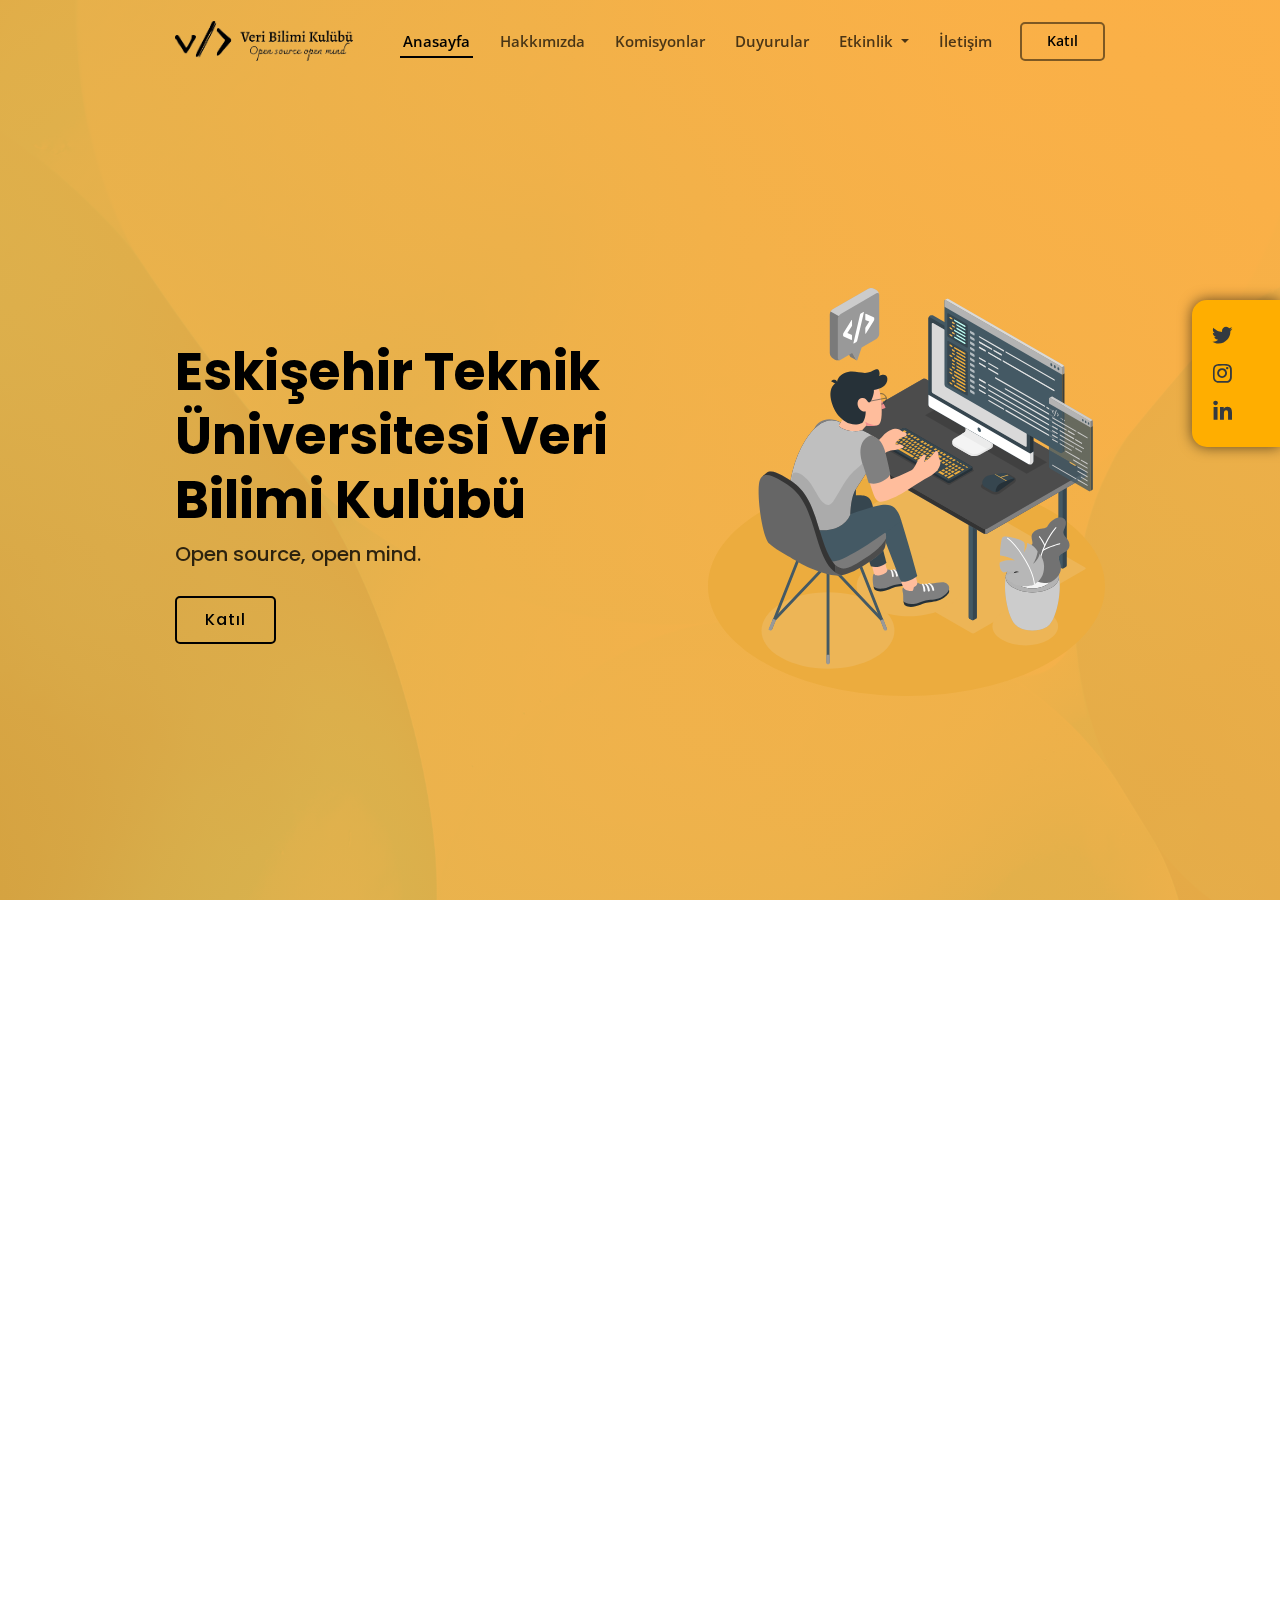
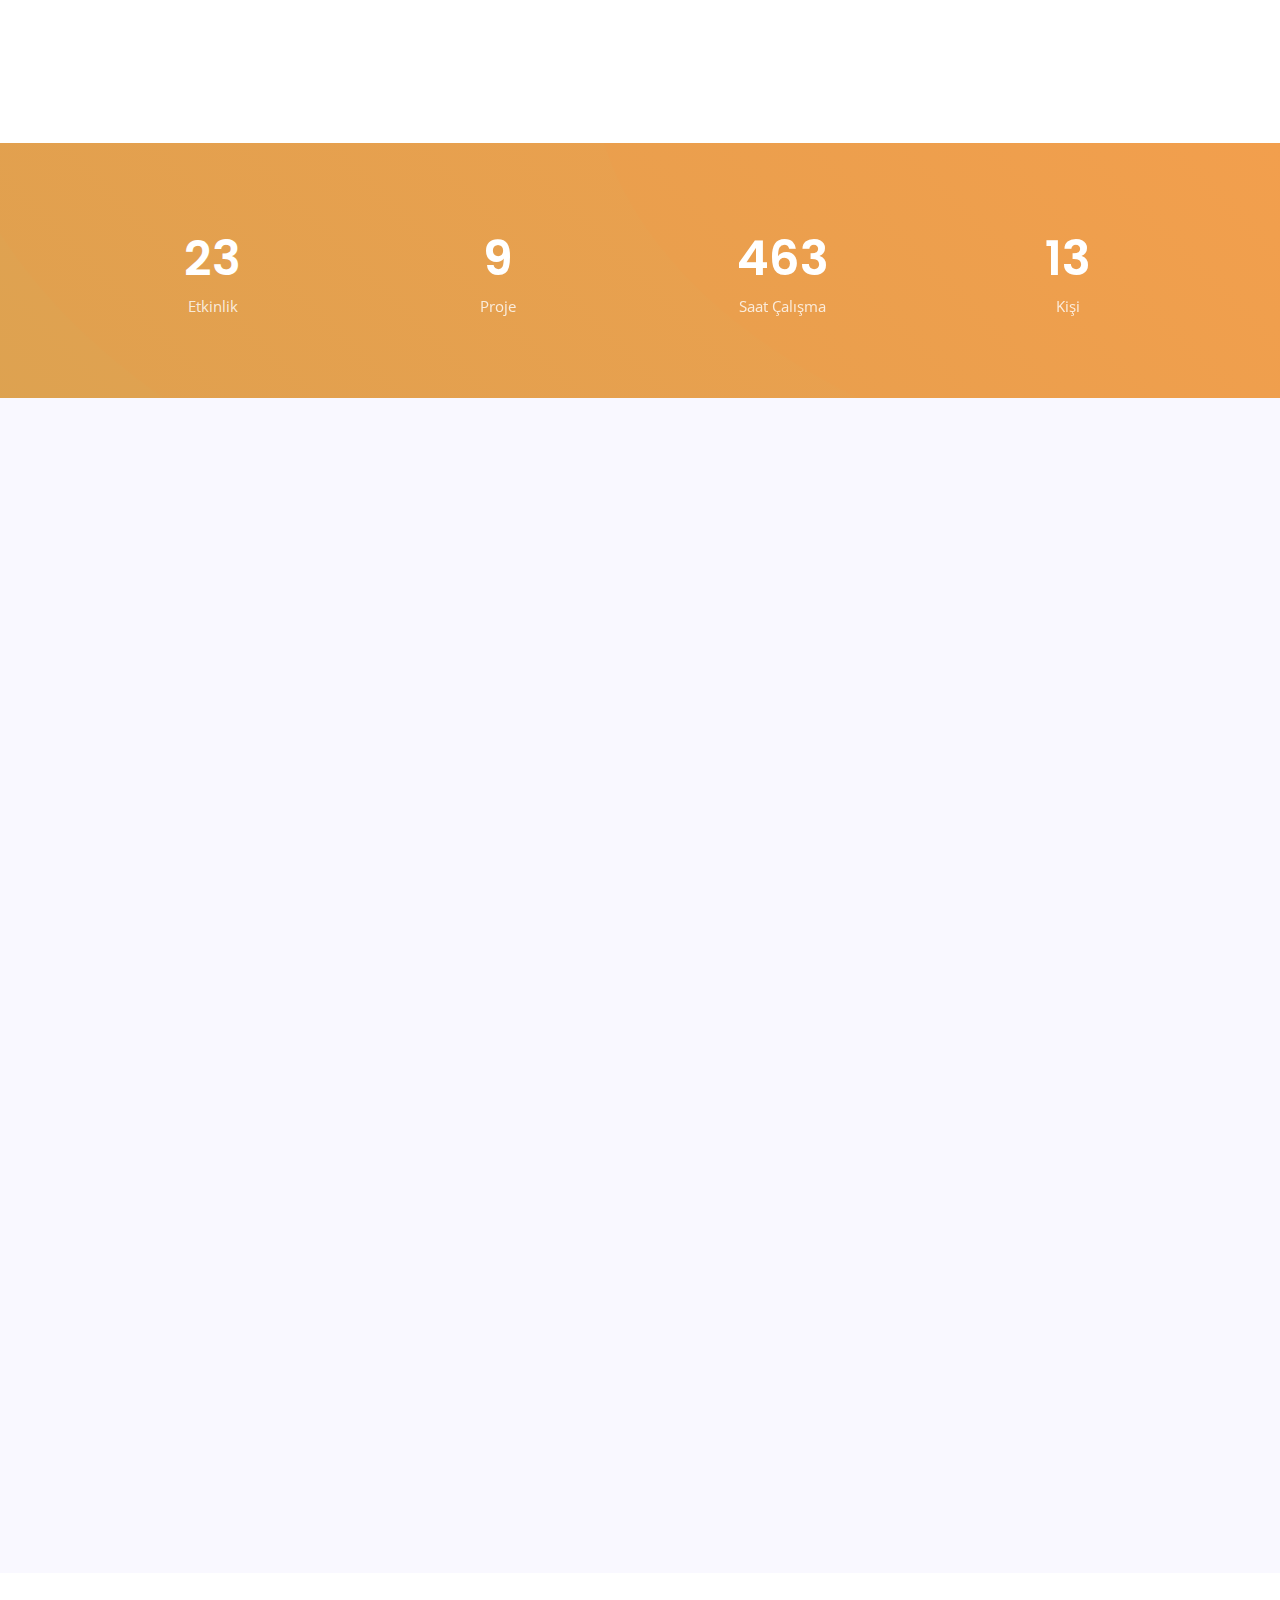
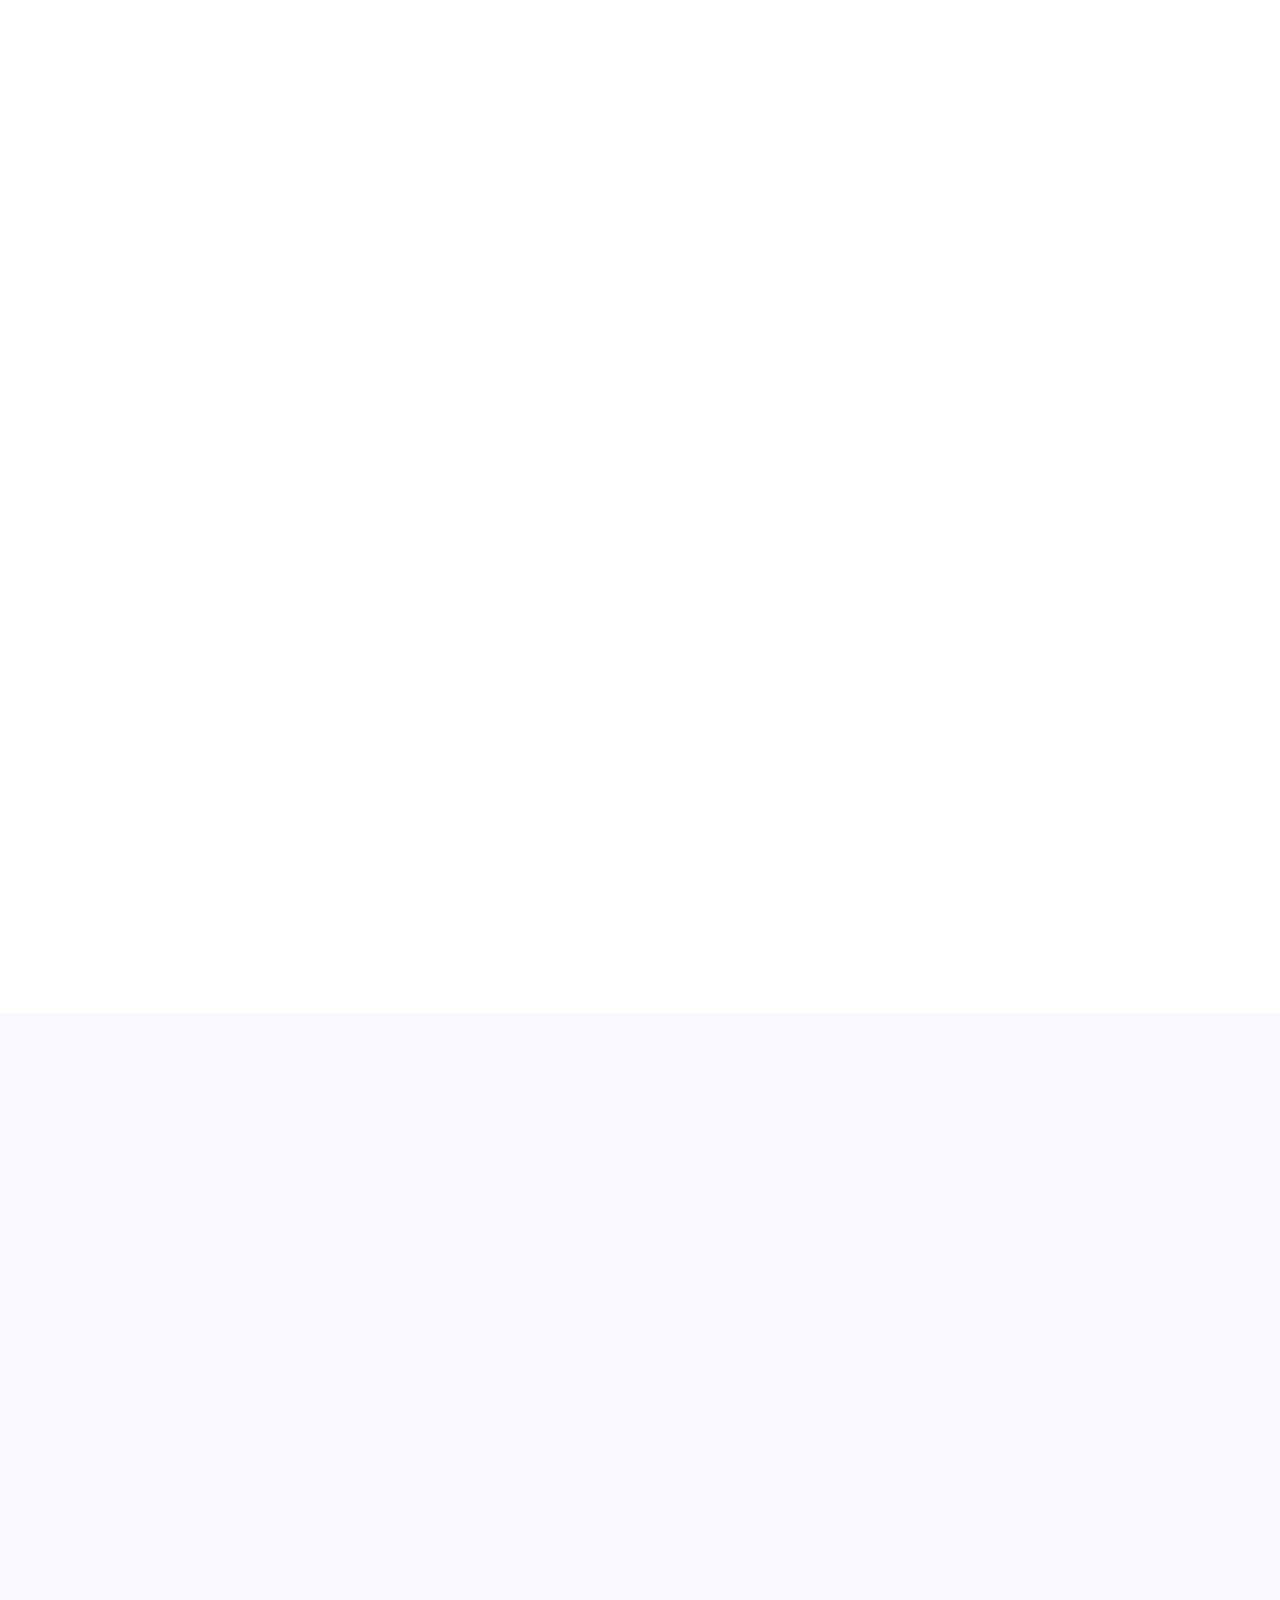
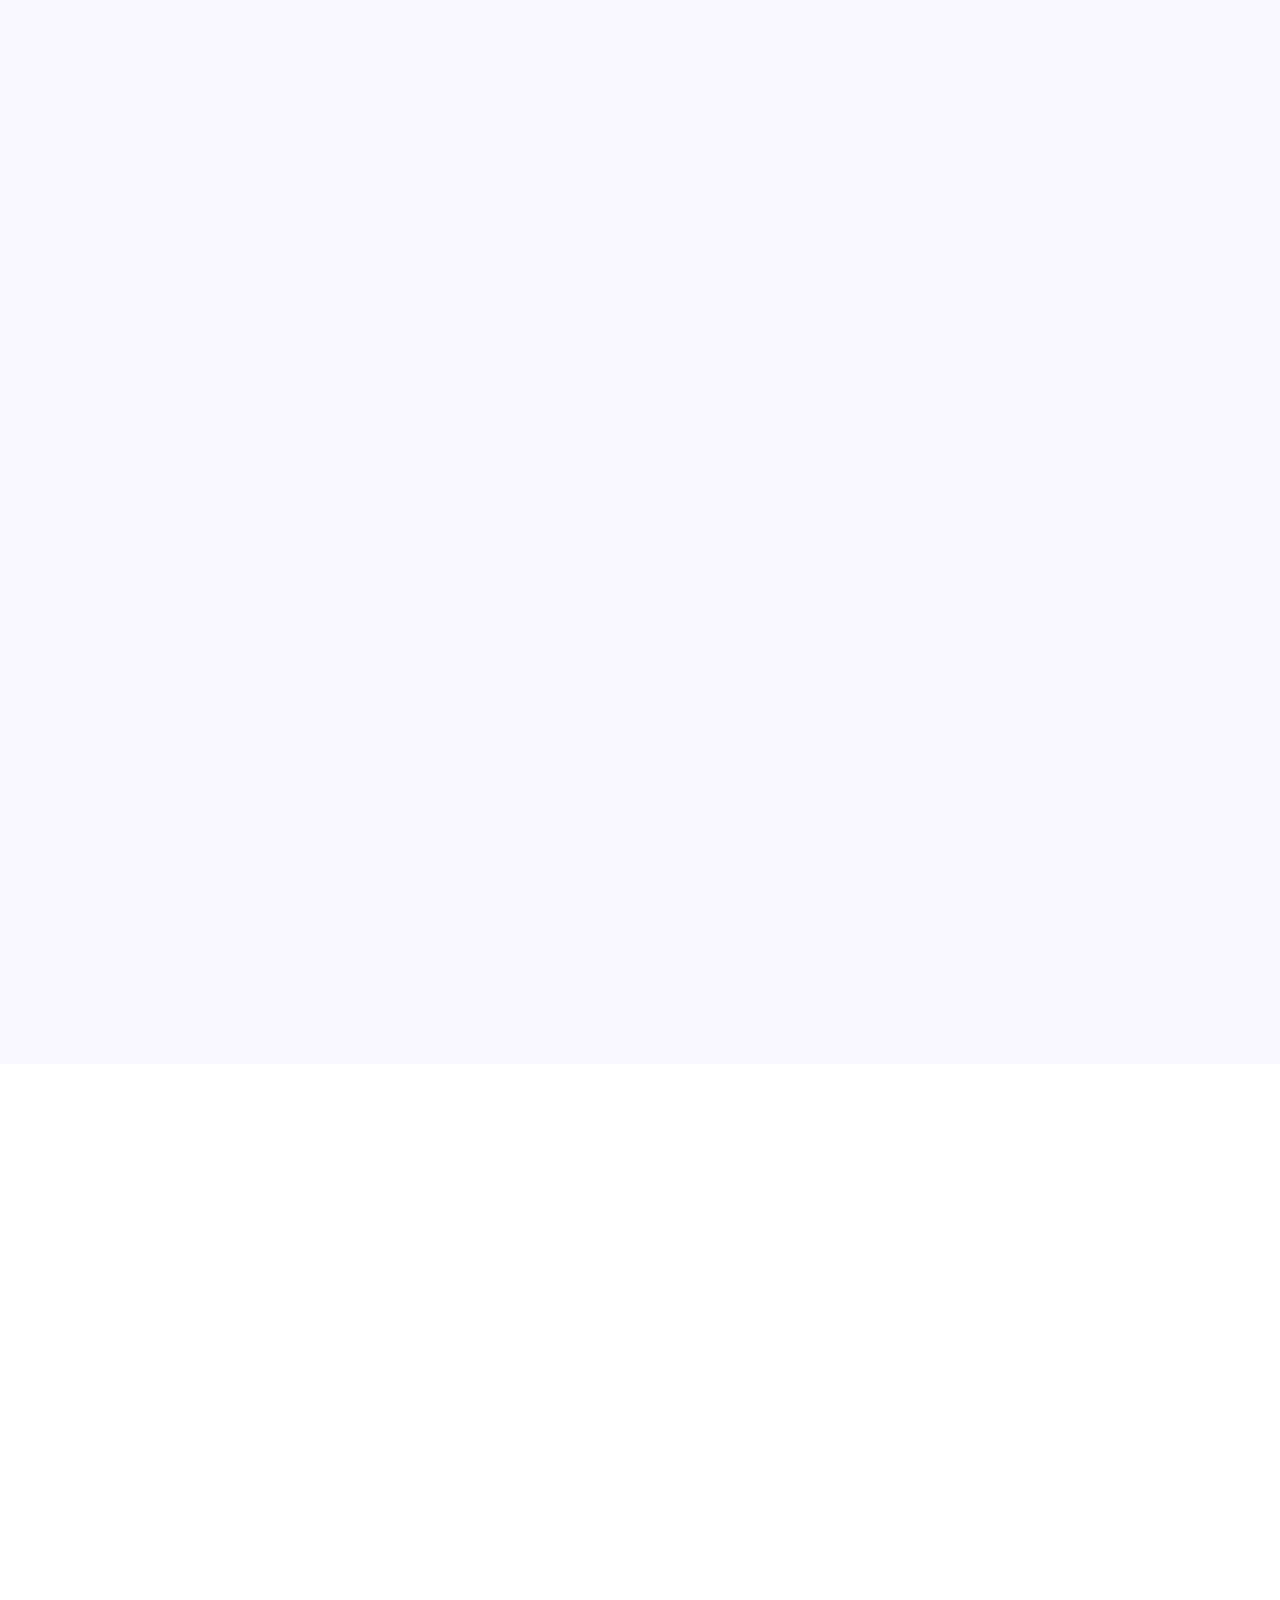
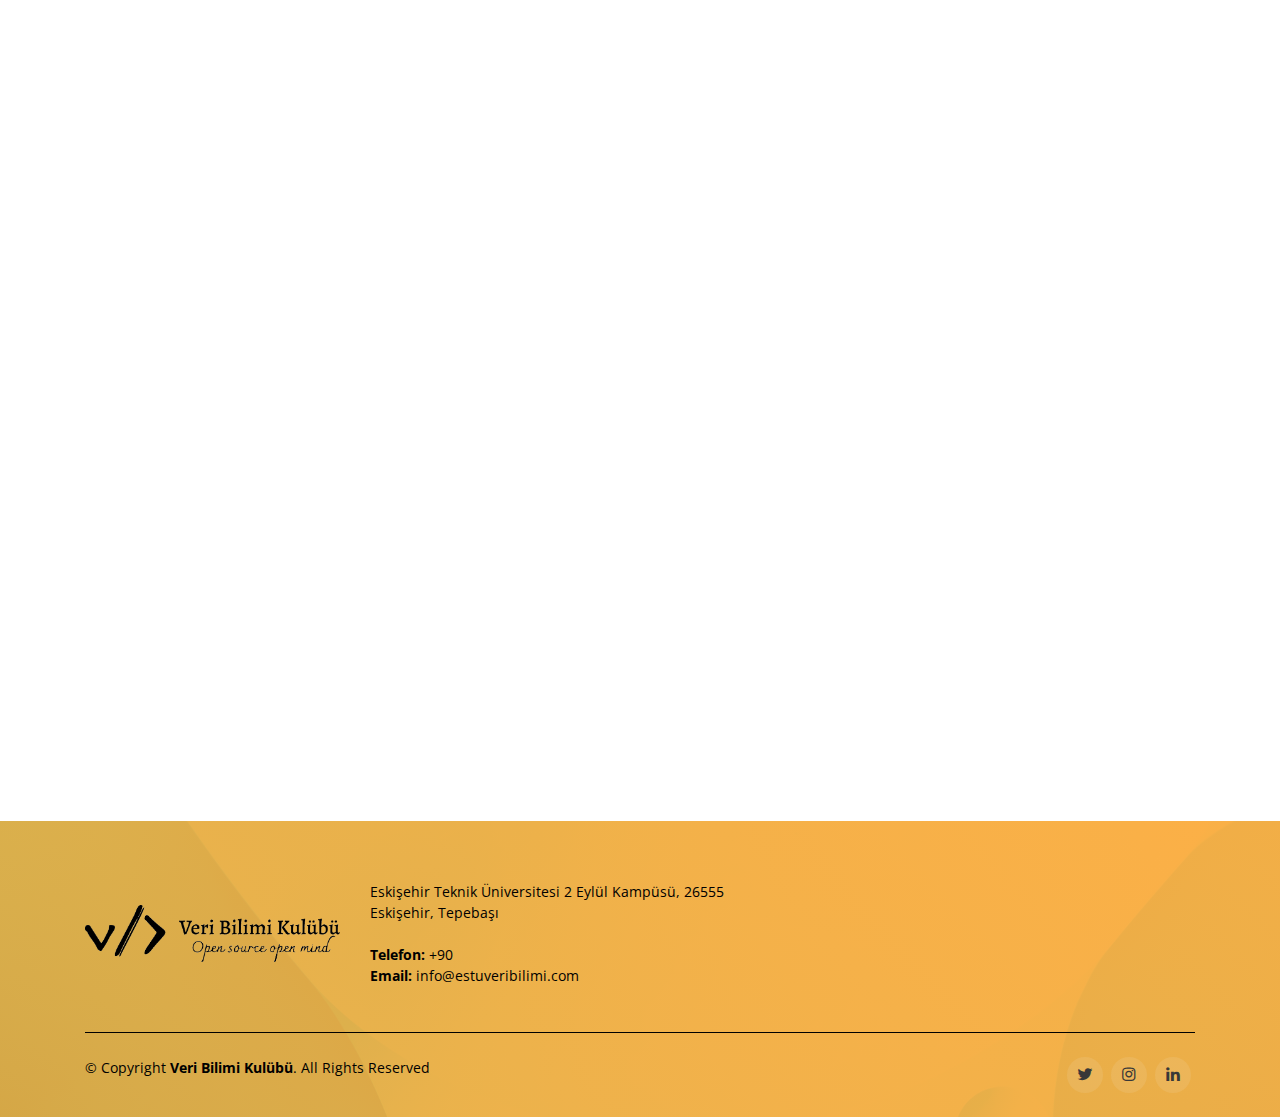
==== commit ab13e2ba: "some sections add" ====
--- a/index.html
+++ b/index.html
@@ -38,20 +38,23 @@
 <body>
 
   <!-- start social -->
-  <div class="social position-fixed text-right">
+  <div class="social position-fixed text-right bg-danger">
     <ul class="list-unstyled">
       <li>
-        <a href="#" class="twitter"><i class="bx bxl-twitter text-dark"></i></a>
+        <a target="_blank" href="https://twitter.com/estuveribilimi" class="twitter"><i
+            class="bx bxl-twitter text-dark"></i></a>
       </li>
       <li>
-        <a href="#" class="instagram"><i class="bx bxl-instagram text-dark"></i></a>
+        <a target="_blank" href="https://www.instagram.com/estuveribilimi" class="instagram"><i
+            class="bx bxl-instagram text-dark"></i></a>
       </li>
       <li>
-        <a href="#" class="linkedin"><i class="bx bxl-linkedin text-dark"></i></a>
+        <a target="_blank" href="https://www.linkedin.com/company/estuveribilimi/" class="linkedin"><i
+            class="bx bxl-linkedin text-dark"></i></a>
       </li>
     </ul>
   </div>
-<!-- End social -->
+  <!-- End social -->
 
   <!-- ======= Header ======= -->
   <header id="header" class="fixed-top ">
@@ -64,12 +67,27 @@
 
           <nav class="nav-menu d-none d-lg-block">
             <ul>
-              <li class="active"><a href="index.html">Anasayfa</a></li>
+              <li class="active"><a href="#hero">Anasayfa</a></li>
               <li><a href="#about">Hakkımızda</a></li>
               <li><a href="#services">Komisyonlar</a></li>
-              <li><a href="#portfolio">Ekibimiz</a></li>
+              <!-- <li><a href="#portfolio">Ekibimiz</a></li> -->
               <li><a href="./duyuru.html">Duyurular</a></li>
+              <li>
+                <div class="dropdown">
+                  <a class="dropdown-toggle" type="button" id="dropdownMenuButton" data-toggle="dropdown"
+                    aria-haspopup="true" aria-expanded="false">
+                    Etkinlik
+                  </a>
+                  <div class="dropdown-menu">
+                    <a href="#tea">Tea Talks'</a>
+                    <a href="#talk">Data Talks'</a>
+                    <a href="#work">Data Works'</a>
+                  </div>
+                </div>
+              </li>
               <li><a href="#contact">İletişim</a></li>
+
+
 
             </ul>
           </nav><!-- .nav-menu -->
@@ -106,19 +124,38 @@
       <div class="container">
 
         <div class="row">
-          <div class="col-lg-6 order-2 order-lg-1" data-aos="zoom-in" data-aos-delay="150">
+          <div class="col-lg-6 order-2 order-lg-1 mt-lg-5" data-aos="zoom-in" data-aos-delay="150">
             <img src="./img/about.png" class="img-fluid" alt="">
           </div>
           <div class="col-lg-6 pt-4 pt-lg-0 order-1 order-lg-2 content" data-aos="fade-right">
-            <h3 class="mt-lg-5">Biz Kimiz?</h3>
+            <h3 class="">Biz Kimiz?</h3>
             <p class="font-italic">
-              Verinin heryerde olduğunun bilen, verinin değerini anlayan ve bu bilgiyi yaymayı misyon edinmiş
-              multidisipliner bir öğrenci kulübüyüz.
+              Teknoloji ve veri çağında veri bilimi, yapay öğrenme, yapay zeka
+              uygulamaları her geçen gün artmaktadır.
+              Bu alanlarda yetişmiş insan
+              sayısı ihtiyacı karşılayamamaktadır.
+              Kulübümüz, üniversite
+              öğrencilerinin bu alanlarda gelişimine katkı sağlamak üzere kurulmuş,
+              disiplinlerarası bir kulüptür.
+              Eskişehir
+              Teknik Üniversitesi Fen ve Mühendislik Fakülteleri öğrencileri
+              tarafından kurulan kulübümüz, ilgili alanlarda yarışmalara katılarak,
+              projeler geliştirerek, eğitimler ve seminerler düzenleyerek üniversite
+              öğrencilerinin alandaki bilgi ve becerilerini arttıran teknik ve sosyal bir
+              kulüptür.
             </p>
-            <h3>Hedeflerimiz</h3>
+            <h3>Misyon</h3>
             <p class="font-italic">
-              Veri bilimiyle ilgilenen öğrencilerin yeterli kaynak ve insana ulaşmasına yardımcı olmak istiyoruz. Bu
-              alanı henüz bilmeyen öğrencilere ise farkındalık kazandırmayı amaçlıyoruz
+              Kulübümüz veri bilimi, yapay öğrenme, yapay zeka, sosyal ve birçok alanda, üniversite öğrencilerinin
+              gelişimine katkıda bulunur. Bu alanlarda öğrencilerin teorik ve uygulama yeteneklerini geliştirecek
+              faaliyetlerde bulunur. Veri bilimi,yapay öğrenme ve yapay zeka konularında sektörde ve akademik alanda
+              çalışan kişilerle öğrencileri bir araya getirmeyi, öğrencilerin sektörü ve akademiyi daha iyi tanımasını,
+              sektörden ve akademiden kişilerin üniversite öğrencileriyle buluşmasını hedefler.
+            </p>
+            <h3>Vizyon</h3>
+            <p class="font-italic">
+              Öğrencilerin akademik eğitiminin yanında disiplinlerarası bir ortamda, veri bilimi, yapay öğrenme, yapay
+              zeka alanlarında ve sosyal, kültürel açıdan kendilerini gelişimlerine katkı sağlamak.
             </p>
           </div>
         </div>
@@ -133,29 +170,30 @@
         <div class="row counters">
 
           <div class="col-lg-3 col-6 text-center">
-            <span data-toggle="counter-up">232</span>
+            <span data-toggle="counter-up">23</span>
             <p>Etkinlik</p>
           </div>
 
           <div class="col-lg-3 col-6 text-center">
-            <span data-toggle="counter-up">521</span>
+            <span data-toggle="counter-up">9</span>
             <p>Proje</p>
           </div>
 
           <div class="col-lg-3 col-6 text-center">
-            <span data-toggle="counter-up">1,463</span>
+            <span data-toggle="counter-up">463</span>
             <p>Saat Çalışma</p>
           </div>
 
           <div class="col-lg-3 col-6 text-center">
-            <span data-toggle="counter-up">15</span>
+            <span data-toggle="counter-up">13</span>
             <p>Kişi</p>
           </div>
 
         </div>
 
       </div>
-    </section><!-- End Counts Section -->
+    </section>
+    <!-- End Counts Section -->
 
     <!-- ======= Services Section ======= -->
     <section id="services" class="services section-bg">
@@ -269,14 +307,15 @@
         </div>
 
       </div>
-    </section><!-- End Services Section -->
+    </section>
+    <!-- End Services Section -->
 
     <!-- ======= Features Section ======= -->
     <section id="features" class="features">
       <div class="container" data-aos="fade-up">
 
         <div class="section-title mb-5">
-          <h2>Veri Bilimi Nedir?</h2>
+          <h2>Verİ Bİlİmİ Nedİr?</h2>
           <p>Veri bilimi, verilerden bilgi elde etmek için, sistemleri, süreçleri, bilimsel yolları kullanarak, veri ile
             ilgili her türlü konuyu inceleyen bilim dalıdır. Veri bilimi makine öğrenmesi, yapay zeka iş ve toplanan
             verilerin bir araya getirip bu bütünün hayatımıza etki etmesini sağlar. Veri bilimi ile günlük hayatımızdaki
@@ -316,10 +355,111 @@
         </div>
 
       </div>
-    </section><!-- End Features Section -->
+    </section>
+    <!-- End Features Section -->
+
+    <!-- ======= Etkinliklerimiz Section ======= -->
+    <section id="etkinlik" class="etkinlik section-bg">
+      <div class="container" data-aos="fade-up">
+
+        <div class="section-title mb-5">
+          <h2>Etkİnlİklerİmİz</h2>
+        </div>
+
+        <div class="py-md-5" id="tea">
+          <h3 class="mb-md-4">Tea Talks'</h3>
+
+          <div class="row mb-3 d-flex">
+            <div class="col-md-2 col-6 mb-2">
+              <img src="./img/tea/tea1.gif" alt="" class="img-fluid rounded">
+            </div>
+            <div class="col-md-2 col-6 mb-2">
+              <img src="./img/tea/tea2.gif" alt="" class="img-fluid rounded">
+            </div>
+            
+          </div>
+          <div class="row">
+            <div class="col-12">
+              <p>
+                Kulübümüz, üniversite öğrencilerini ve mezunlarını, sektörde ve akademide veri bilimi alanında çalışan
+                kişilerle buluşturur.
+                <br>
+                2020-2021 Güz Döneminde toplamda yaklaşık 350 kişinin katılımı ile 5 DataTalks’ etkinliği düzenledik.
+              </p>
+            </div>
+          </div>
+
+
+        </div>
+
+        <div class=" py-md-5" id="talk">
+          <h3 class="mb-md-4">Data Talks'</h3>
+
+          <div class="row mb-3 justify-content-between d-flex">
+            <div class="col-md-2 col-6 mb-2">
+              <img src="./img/datatalk/dt1.gif" alt="" class="img-fluid rounded">
+            </div>
+            <div class="col-md-2 col-6 mb-2">
+              <img src="./img/datatalk/dt2.gif" alt="" class="img-fluid rounded">
+            </div>
+            <div class="col-md-2 col-6 mb-2">
+              <img src="./img/datatalk/dt3.gif" alt="" class="img-fluid rounded">
+            </div>
+            <div class="col-md-2 col-6 mb-2">
+              <img src="./img/datatalk/dt4.gif" alt="" class="img-fluid rounded">
+            </div>
+            <div class="col-md-2 col-6 mb-2">
+              <img src="./img/datatalk/dt5.gif" alt="" class="img-fluid rounded">
+            </div>
+          </div>
+          <div class="row">
+            <div class="col-12">
+              <p>
+                Kulübümüz, üniversite öğrencilerini ve mezunlarını, sektörde ve akademide veri bilimi alanında çalışan
+                kişilerle buluşturur.
+                <br>
+                2020-2021 Güz Döneminde toplamda yaklaşık 350 kişinin katılımı ile 5 DataTalks’ etkinliği düzenledik.
+              </p>
+            </div>
+          </div>
+
+        </div>
+
+        <div class="py-md-5" id="work">
+          <h3 class="mb-md-4">Data Works'</h3>
+
+          <div class="row mb-3 d-flex">
+            <div class="col-md-2 col-6 mb-2">
+              <img src="./img/datawork/dw1.gif" alt="" class="img-fluid rounded">
+            </div>
+            <div class="col-md-2 col-6 mb-2">
+              <img src="./img/datawork/dw2.gif" alt="" class="img-fluid rounded">
+            </div>
+            <div class="col-md-2 col-6 mb-2">
+              <img src="./img/datawork/dw3.gif" alt="" class="img-fluid rounded">
+            </div>
+          </div>
+          <div class="row">
+            <div class="col-12">
+              <p>
+                Kulübümüz, öğrencilerin ve mezunların kendilerini teknik olarak geliştirebilmelerine olanak sağlamak
+                için, ilgili alanlarda eğitimler düzenler.
+                <br>
+                2020-2021 Güz Döneminde toplamda yaklaşık 215 kişinin katılımı ile 3 DataWorks’ etkinliği düzenledik.
+              </p>
+            </div>
+          </div>
+
+        </div>
+
+
+
+      </div>
+    </section>
+    <!-- End Etkinliklerimiz Section -->
 
     <!-- ======= Portfolio Section ======= -->
-    <section id="portfolio" class="portfolio">
+    <!-- <section id="portfolio" class="portfolio">
       <div class="container" data-aos="fade-up">
 
         <div class="section-title">
@@ -640,15 +780,53 @@
         </div>
 
       </div>
-    </section><!-- End Portfolio Section -->
+    </section> -->
+    <!-- End Portfolio Section -->
 
     <!-- ======= Contact Section ======= -->
-    <section id="contact" class="contact section-bg">
+    <section id="contact" class="contact">
+
+
       <div class="container" data-aos="fade-up">
 
         <div class="section-title">
           <h2>İLETİŞİM</h2>
         </div>
+
+        <ul class="nav nav-tabs justify-content-center" id="myTab" role="tablist">
+          <li class="nav-item">
+            <a class="nav-link active" id="home-tab" data-toggle="tab" href="#con" role="tab" aria-controls="home"
+              aria-selected="true">İletişim</a>
+          </li>
+          <li class="nav-item">
+            <a class="nav-link" id="profile-tab" data-toggle="tab" href="#kayit" role="tab" aria-controls="profile"
+              aria-selected="false">Kayıt</a>
+          </li>
+
+        </ul>
+        <div class="tab-content" id="myTabContent">
+          <div class="tab-pane fade show active" id="con" role="tabpanel" aria-labelledby="home-tab">
+
+            <iframe
+              src="https://docs.google.com/forms/d/e/1FAIpQLSeTA6tdqZaWU1x9P0Z0JnLfNX_iO781UJLB8m-llsirnJkNRA/viewform?embedded=true"
+              width="100%" height="1000" frameborder="0" marginheight="0" marginwidth="0">
+              Yükleniyor…
+            </iframe>
+
+          </div>
+          <div class="tab-pane fade text-center p-5" id="kayit" role="tabpanel" aria-labelledby="profile-tab">
+
+
+            <a class="font-weight-bold h5" target="_blank"
+              href="https://docs.google.com/forms/d/1LJs_GLE7u17dGKnfuhAZpjh8jD6x0aimEltP1CN5QdE/edit">
+              Form için tıklayınız.
+            </a>
+
+
+          </div>
+        </div>
+
+
 
       </div>
     </section><!-- End Contact Section -->
@@ -665,8 +843,6 @@
           <div class="col-lg-3 col-md-6">
             <h3 class="pt-4"><a href="index.html" class="logo mr-auto"><img src="./img/logo.gif" alt=""
                   class="img-fluid"></a></h3>
-
-
           </div>
 
           <div class="col-lg-5 col-md-6">
@@ -677,9 +853,6 @@
               <strong>Email:</strong> info@estuveribilimi.com<br>
             </p>
           </div>
-
-
-
         </div>
       </div>
     </div>
@@ -694,16 +867,18 @@
 
         </div>
         <div class="social-links text-center text-md-right pt-3 pt-md-0">
-          <a href="#" class="twitter"><i class="bx bxl-twitter"></i></a>
-          <a href="#" class="facebook"><i class="bx bxl-facebook"></i></a>
-          <a href="#" class="instagram"><i class="bx bxl-instagram"></i></a>
-          <a href="#" class="google-plus"><i class="bx bxl-skype"></i></a>
-          <a href="#" class="linkedin"><i class="bx bxl-linkedin"></i></a>
+          <a target="_blank" href="https://twitter.com/estuveribilimi" class="twitter"><i
+              class="bx bxl-twitter"></i></a>
+          <a target="_blank" href="https://www.instagram.com/estuveribilimi/" class="instagram"><i
+              class="bx bxl-instagram"></i></a>
+          <a target="_blank" href="https://www.linkedin.com/company/estuveribilimi/" class="linkedin"><i
+              class="bx bxl-linkedin"></i></a>
         </div>
       </div>
 
     </div>
-  </footer><!-- End Footer -->
+  </footer>
+  <!-- End Footer -->
 
   <a href="#" class="back-to-top"><i class="icofont-simple-up"></i></a>
   <div id="preloader"></div>
--- a/css/style.css
+++ b/css/style.css
@@ -7,11 +7,11 @@
 }
 
 a {
-  color: #5846f9;
+  color: #000000;
 }
 
 a:hover {
-  color: #8577fb;
+  color: #ffa76e;
   text-decoration: none;
 }
 
@@ -43,13 +43,13 @@
   width: 40px;
   height: 40px;
   border-radius: 4px;
-  background: #5846f9;
+  background: #ffae00;
   color: #fff;
   transition: all 0.4s;
 }
 
 .back-to-top i:hover {
-  background: #7b27d8;
+  background: #ffa76e;
   color: #fff;
 }
 
@@ -72,7 +72,7 @@
   position: fixed;
   top: calc(50% - 30px);
   left: calc(50% - 30px);
-  border: 6px solid #5846f9;
+  border: 6px solid #ffae00;
   border-top-color: #e7e4fe;
   border-radius: 50%;
   width: 60px;
@@ -245,7 +245,7 @@
 .nav-menu .drop-down ul a:hover,
 .nav-menu .drop-down ul .active>a,
 .nav-menu .drop-down ul li:hover>a {
-  color: #5846f9;
+  color: #ffa76e;
 }
 
 .nav-menu .drop-down>a:after {
@@ -370,7 +370,7 @@
 .mobile-nav a:hover,
 .mobile-nav .active>a,
 .mobile-nav li:hover>a {
-  color: #5846f9;
+  color: #f9c046;
   text-decoration: none;
 }
 
@@ -632,12 +632,12 @@
   border-radius: 5px;
   transition: 0.5s;
   color: #fff;
-  background: linear-gradient(45deg, #5846f9 0%, #7b27d8 100%);
+  background: linear-gradient(45deg, #ffa76e 0%, #ffa76e 100%);
   position: relative;
 }
 
 .about .content .read-more:hover {
-  background: linear-gradient(180deg, #5846f9 0%, #7b27d8 100%);
+  background: linear-gradient(180deg, #ffa76e 0%, #ffa76e 100%);
 }
 
 .about .content .read-more i {
@@ -867,7 +867,7 @@
 .portfolio #portfolio-flters li:hover,
 .portfolio #portfolio-flters li.filter-active {
   color: #fff;
-  background: #5846f9;
+  background: #ffa76e;
 }
 
 .portfolio #portfolio-flters li:last-child {
@@ -972,7 +972,7 @@
 
 .contact .info-box i {
   font-size: 32px;
-  color: #5846f9;
+  color: #ffa76e;
   border-radius: 50%;
   padding: 8px;
 }
@@ -1056,7 +1056,7 @@
 
 .contact .php-email-form input:focus,
 .contact .php-email-form textarea:focus {
-  border-color: #5846f9;
+  border-color: #ffa76e;
 }
 
 .contact .php-email-form input {
@@ -1068,7 +1068,7 @@
 }
 
 .contact .php-email-form button[type="submit"] {
-  background: #5846f9;
+  background: #ffa76e;
   border: 0;
   padding: 10px 24px;
   color: #fff;
@@ -1077,7 +1077,7 @@
 }
 
 .contact .php-email-form button[type="submit"]:hover {
-  background: #7b27d8;
+  background: #ffa76e;
 }
 
 @-webkit-keyframes animate-loading {
@@ -1181,7 +1181,7 @@
 }
 
 .portfolio-details .portfolio-details-carousel .owl-dot.active {
-  background-color: #5846f9 !important;
+  background-color: #f9c046 !important;
 }
 
 .portfolio-details .portfolio-info {
@@ -1401,13 +1401,31 @@
 # social bar
 --------------------------------------------------------------*/
 @media only screen and (max-width: 400px) {
-  .social{
+  .social {
     display: none;
   }
-} 
-
-.social{
+}
+
+.social {
   top: 300px;
-  left: 200vh;
+  right: 0vh;
   font-size: 25px;
+}
+
+.bg-danger {
+  background-color: #ffae00 !important;
+  padding: 2vh 5vh 0vh 2vh;
+  border-bottom-left-radius: 15px;
+  border-top-left-radius: 15px;
+  -webkit-box-shadow: 0px 0px 14px 0px rgba(0, 0, 0, 0.59);
+  -moz-box-shadow: 0px 0px 14px 0px rgba(0, 0, 0, 0.59);
+  box-shadow: 0px 0px 14px 0px rgba(0, 0, 0, 0.59);
+}
+.twitter:hover, .instagram:hover, .linkedin:hover{
+  transition: 0.3s;
+  font-size: 23px;
+}
+
+.twitter, .instagram, .linkedin{
+  transition: 0.3s;
 }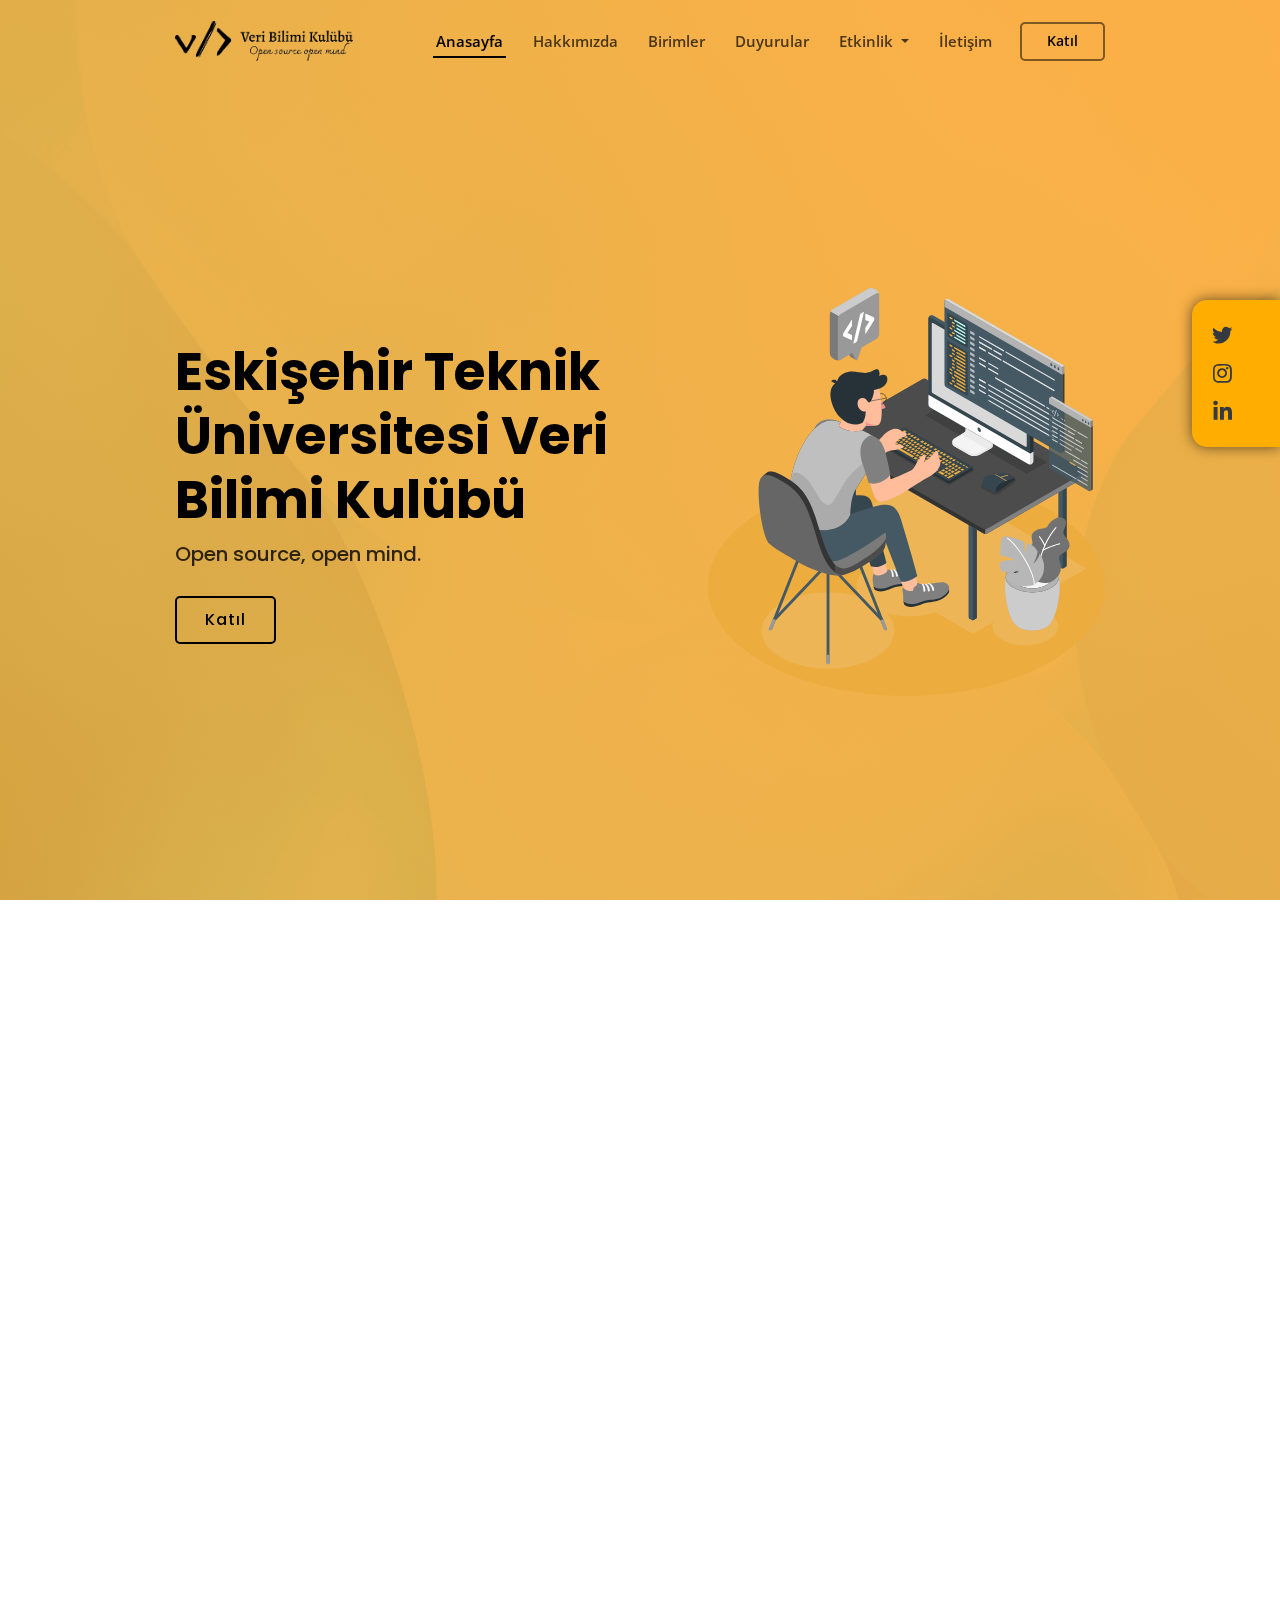
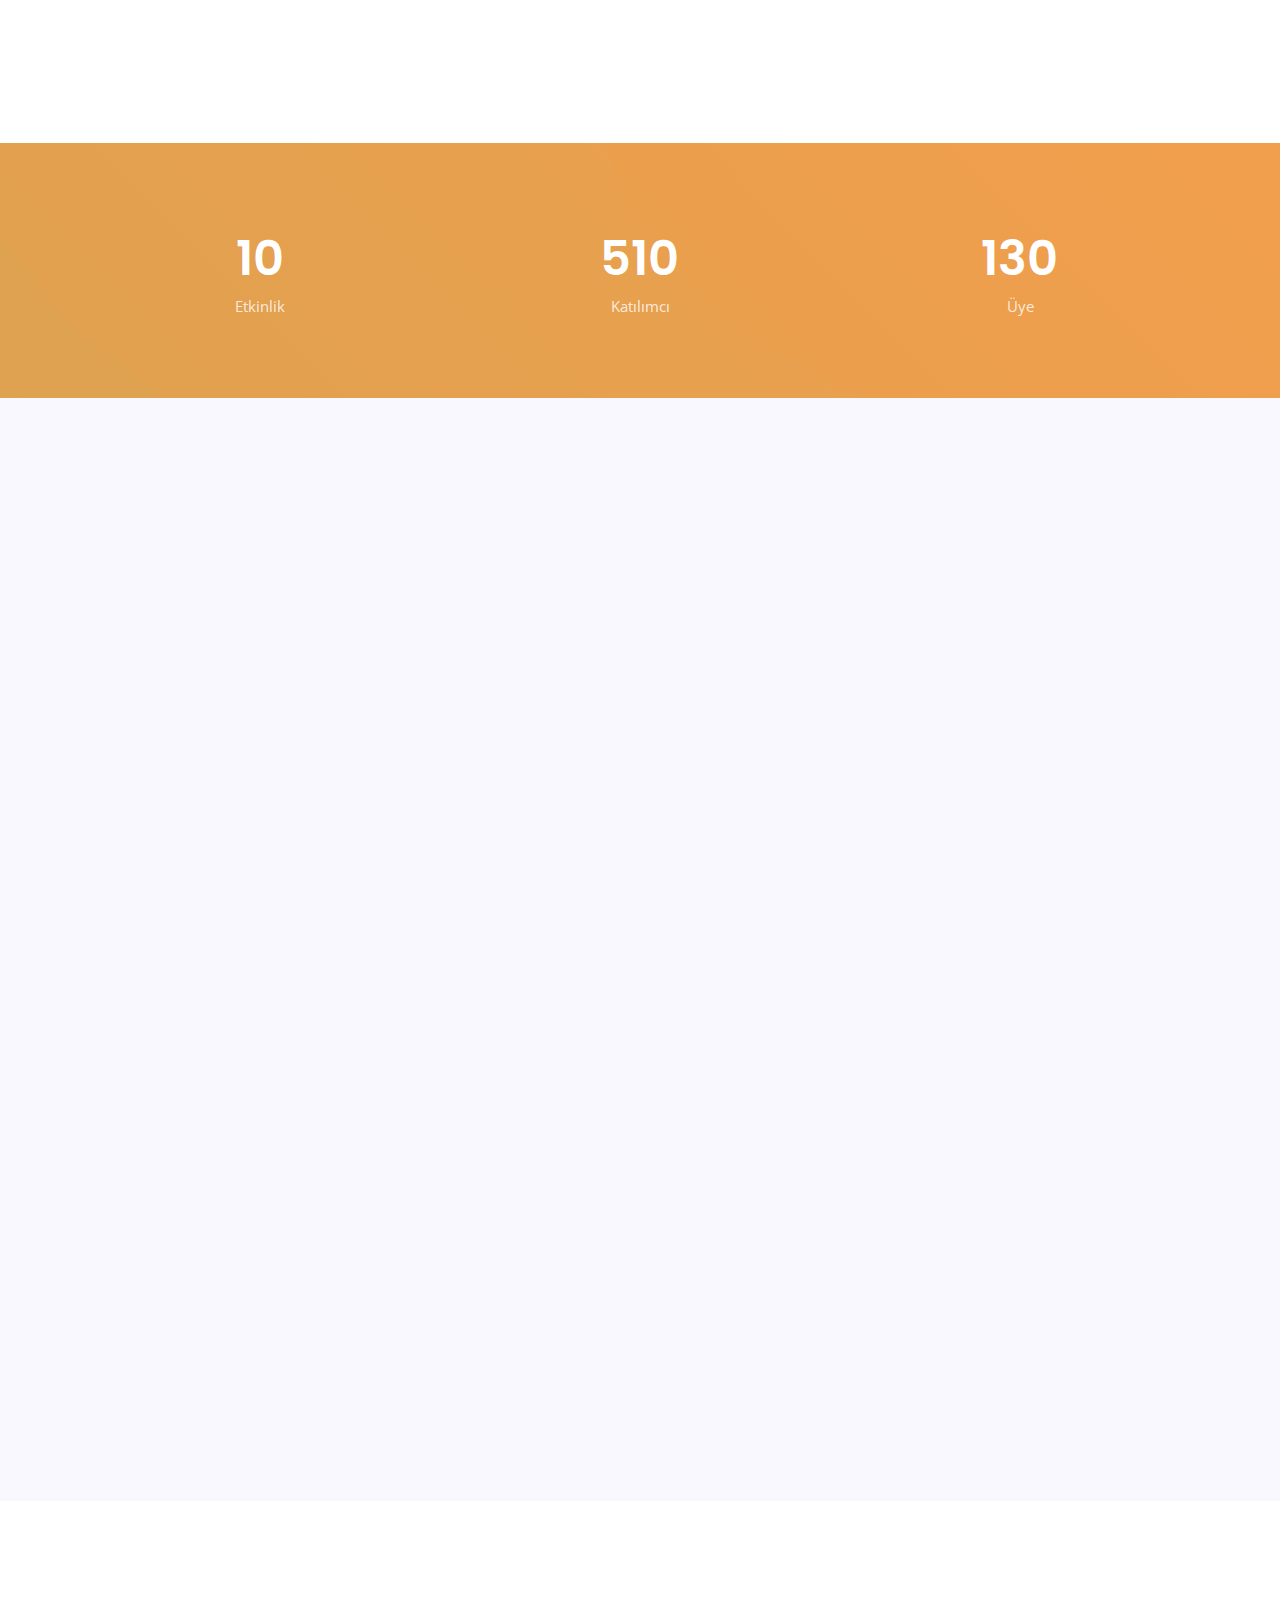
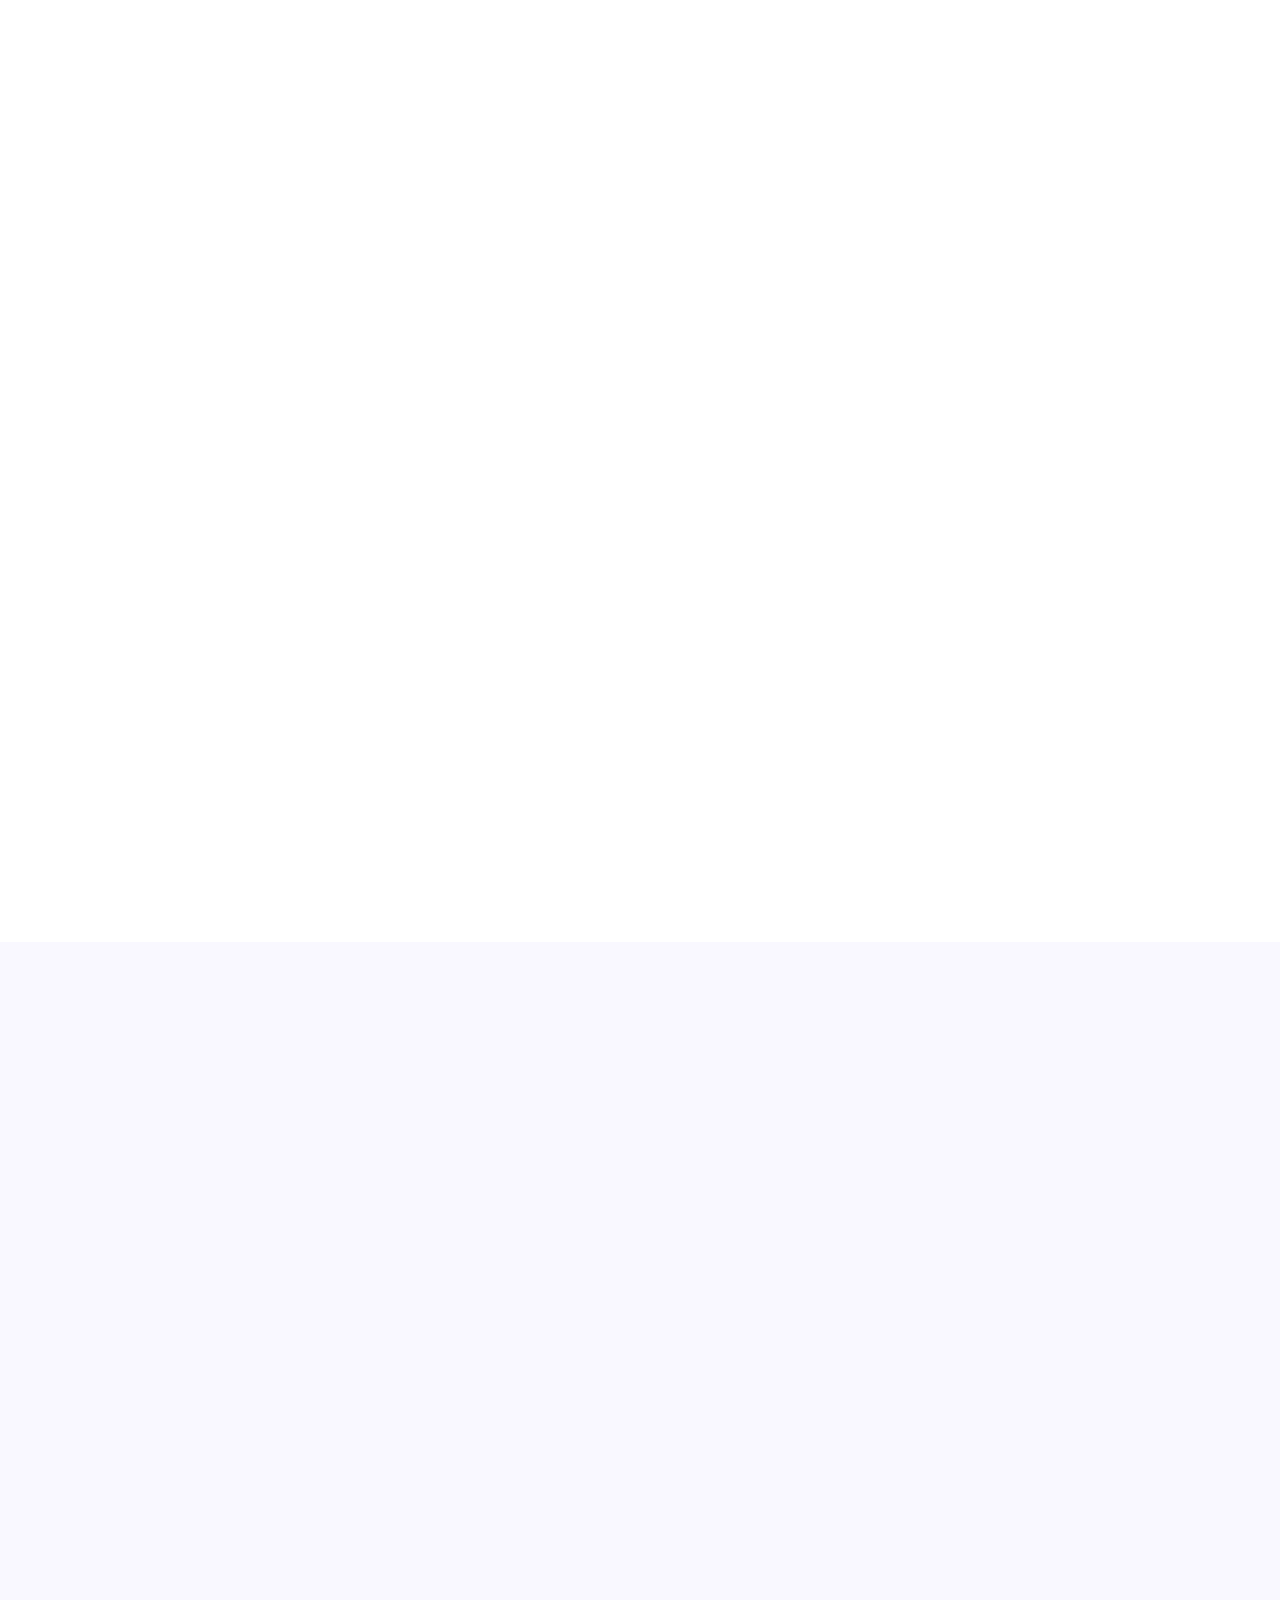
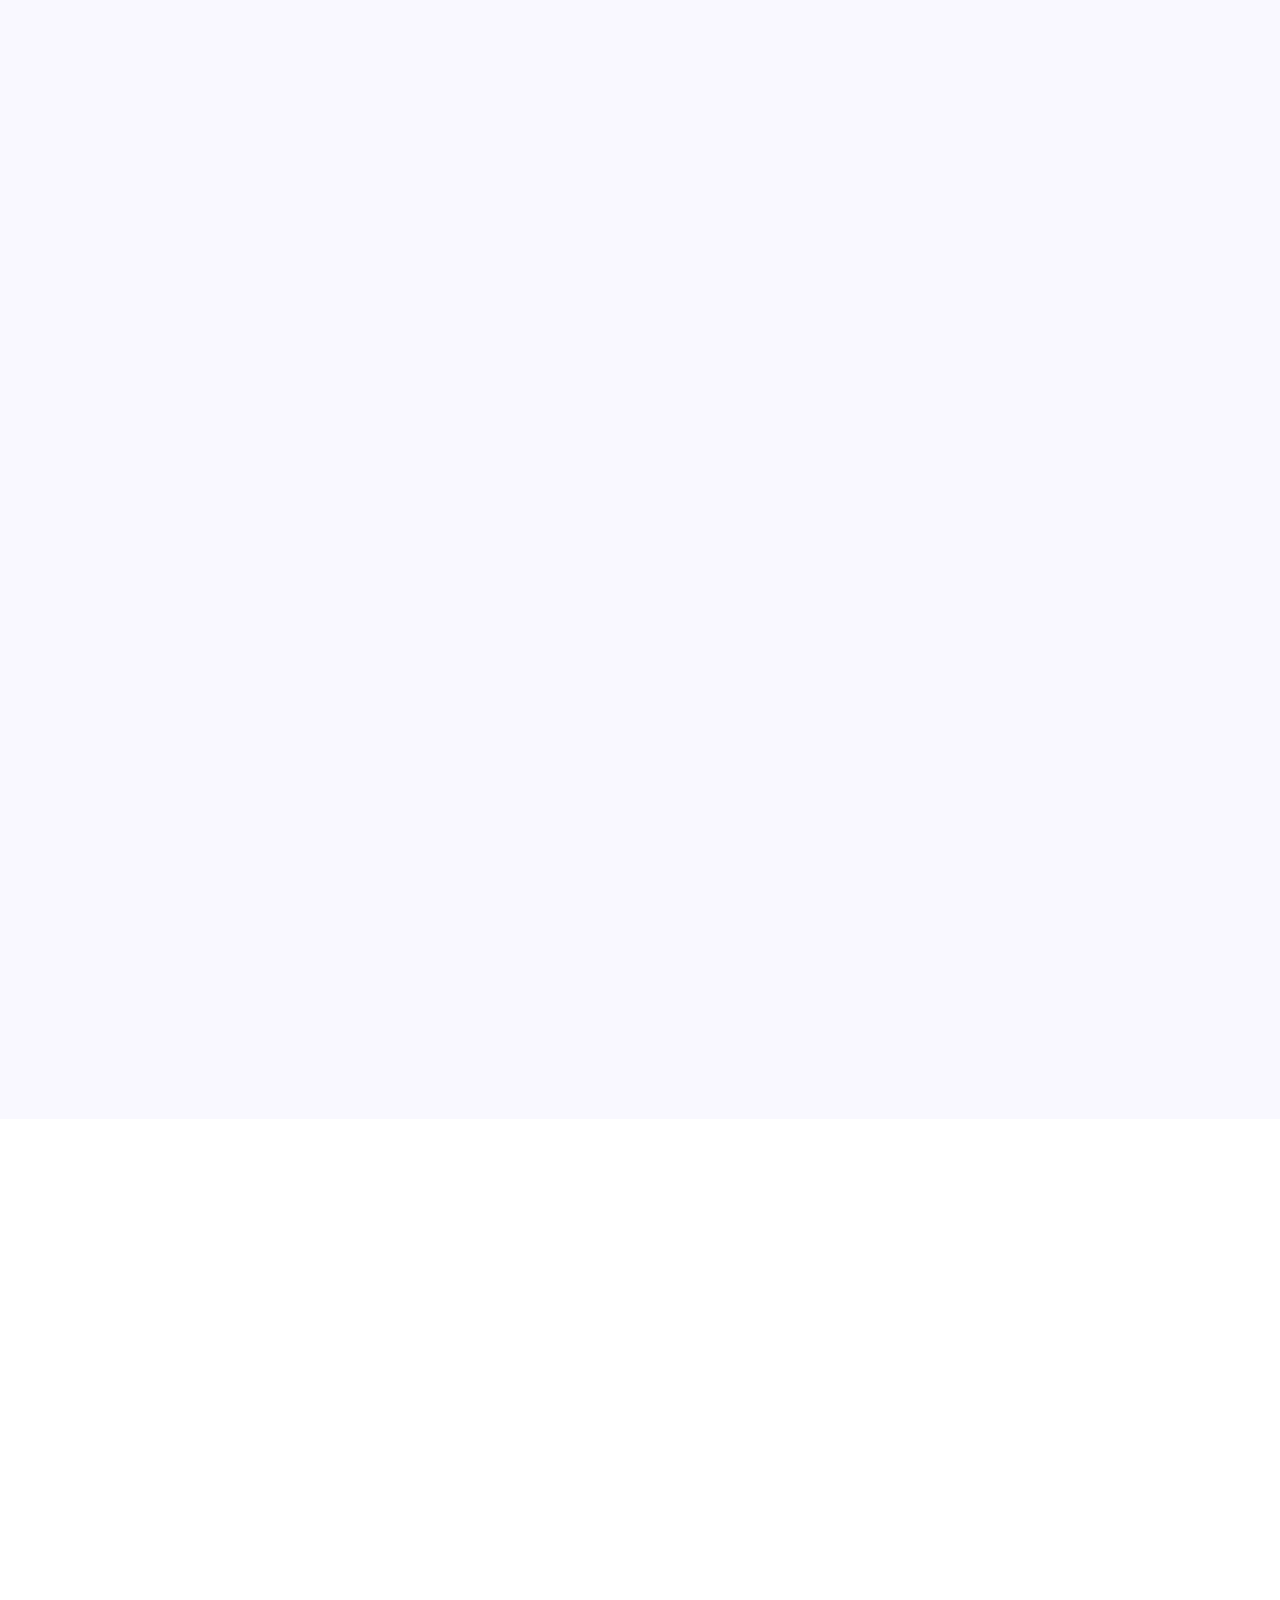
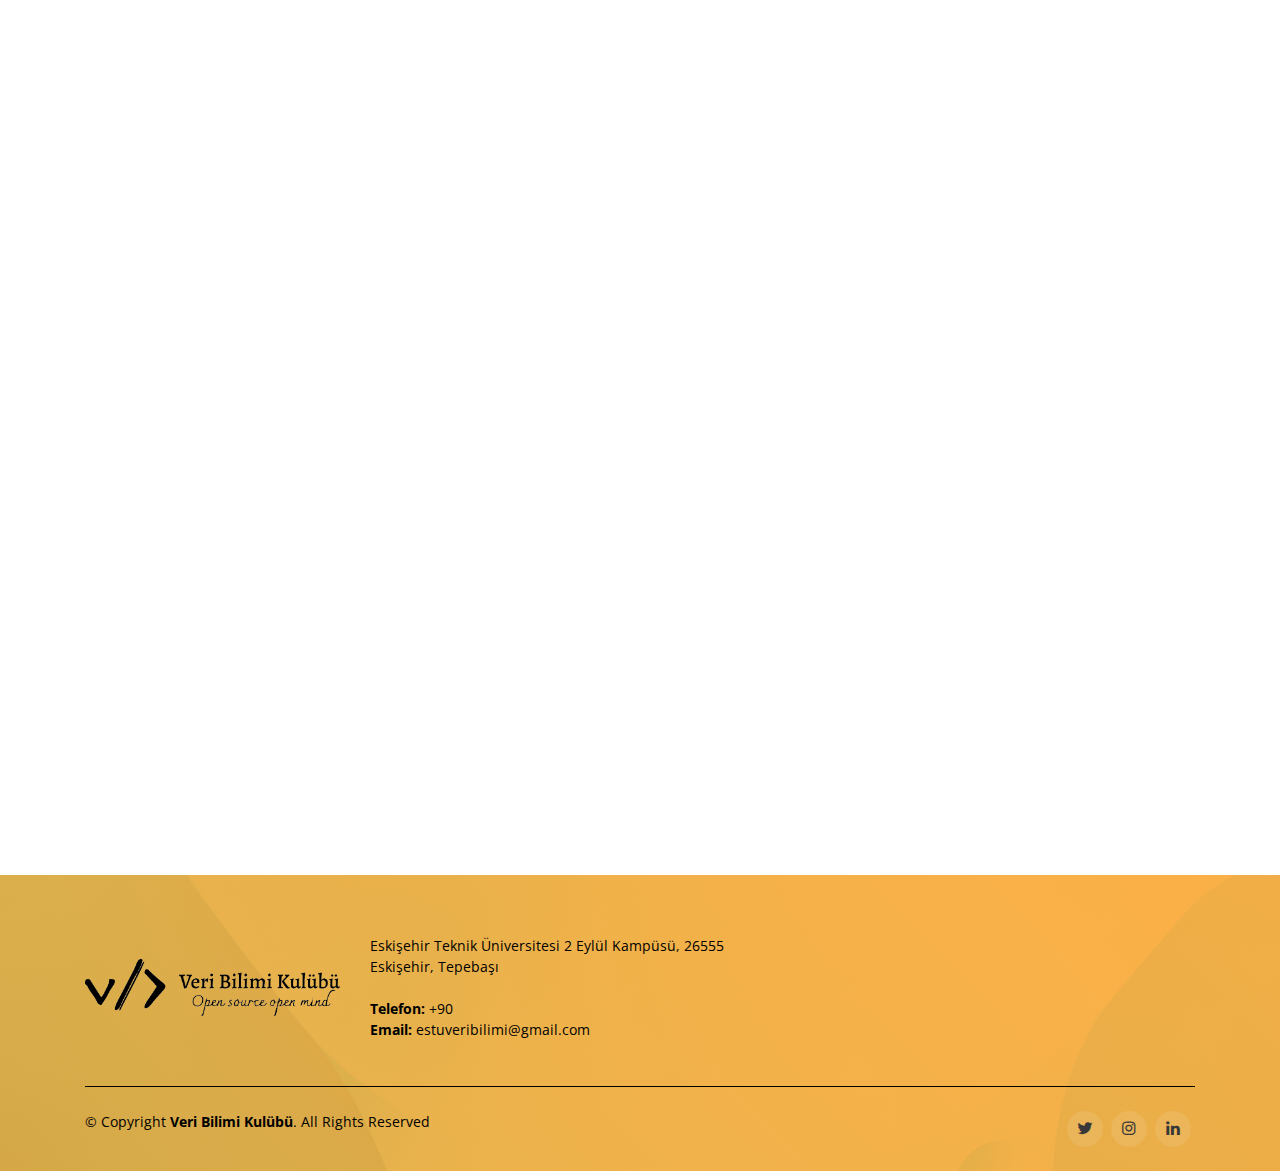
==== commit a0d53acf: "added announcement section" ====
--- a/index.html
+++ b/index.html
@@ -69,7 +69,7 @@
             <ul>
               <li class="active"><a href="#hero">Anasayfa</a></li>
               <li><a href="#about">Hakkımızda</a></li>
-              <li><a href="#services">Komisyonlar</a></li>
+              <li><a href="#services">Birimler</a></li>  
               <!-- <li><a href="#portfolio">Ekibimiz</a></li> -->
               <li><a href="./duyuru.html">Duyurular</a></li>
               <li>
@@ -167,26 +167,21 @@
     <section id="counts" class="counts">
       <div class="container">
 
-        <div class="row counters">
+        <div class="row counters justify-content-around">
 
           <div class="col-lg-3 col-6 text-center">
-            <span data-toggle="counter-up">23</span>
+            <span data-toggle="counter-up">10</span>
             <p>Etkinlik</p>
           </div>
 
           <div class="col-lg-3 col-6 text-center">
-            <span data-toggle="counter-up">9</span>
-            <p>Proje</p>
+            <span data-toggle="counter-up">510</span>
+            <p>Katılımcı</p>
           </div>
 
           <div class="col-lg-3 col-6 text-center">
-            <span data-toggle="counter-up">463</span>
-            <p>Saat Çalışma</p>
-          </div>
-
-          <div class="col-lg-3 col-6 text-center">
-            <span data-toggle="counter-up">13</span>
-            <p>Kişi</p>
+            <span data-toggle="counter-up">130</span>
+            <p>Üye</p>
           </div>
 
         </div>
@@ -200,10 +195,8 @@
       <div class="container" data-aos="fade-up">
 
         <div class="section-title">
-          <h2>Komİsyonlar</h2>
-          <p>Magnam dolores commodi suscipit. Necessitatibus eius consequatur ex aliquid fuga eum quidem. Sit sint
-            consectetur velit. Quisquam quos quisquam cupiditate. Et nemo qui impedit suscipit alias ea. Quia fugiat sit
-            in iste officiis commodi quidem hic quas.</p>
+          <h2>BİRİMLER</h2>
+          
         </div>
 
         <div class="row">
@@ -300,7 +293,7 @@
                 <i class="bx bx-arch"></i>
               </div>
               <h4><a href="">Web</a></h4>
-              <p>Kulübün web sitesini düzenler. Lorem ipsum dolor sit amet consectetur adipisicing elit. Quidem, in.</p>
+              <p class="">Kulübün web sitesini düzenler. Lorem ipsum dolor sit amet.</p>
             </div>
           </div>
 
@@ -367,13 +360,13 @@
         </div>
 
         <div class="py-md-5" id="tea">
-          <h3 class="mb-md-4">Tea Talks'</h3>
+          <h3 class="mb-md-4">TeaTalks'</h3>
 
           <div class="row mb-3 d-flex">
-            <div class="col-md-2 col-6 mb-2">
+            <div class="col-md-4 col-6 mb-2">
               <img src="./img/tea/tea1.gif" alt="" class="img-fluid rounded">
             </div>
-            <div class="col-md-2 col-6 mb-2">
+            <div class="col-md-4 col-6 mb-2">
               <img src="./img/tea/tea2.gif" alt="" class="img-fluid rounded">
             </div>
             
@@ -393,7 +386,7 @@
         </div>
 
         <div class=" py-md-5" id="talk">
-          <h3 class="mb-md-4">Data Talks'</h3>
+          <h3 class="mb-md-4">DataTalks'</h3>
 
           <div class="row mb-3 justify-content-between d-flex">
             <div class="col-md-2 col-6 mb-2">
@@ -426,7 +419,7 @@
         </div>
 
         <div class="py-md-5" id="work">
-          <h3 class="mb-md-4">Data Works'</h3>
+          <h3 class="mb-md-4">DataWorks'</h3>
 
           <div class="row mb-3 d-flex">
             <div class="col-md-2 col-6 mb-2">
@@ -850,7 +843,7 @@
               Eskişehir Teknik Üniversitesi 2 Eylül Kampüsü, 26555<br>
               Eskişehir, Tepebaşı<br><br>
               <strong>Telefon:</strong> +90 <br>
-              <strong>Email:</strong> info@estuveribilimi.com<br>
+              <strong>Email:</strong> estuveribilimi@gmail.com<br>
             </p>
           </div>
         </div>
--- a/css/style.css
+++ b/css/style.css
@@ -1428,4 +1428,36 @@
 
 .twitter, .instagram, .linkedin{
   transition: 0.3s;
-}+}
+
+/* !announcement */
+
+.announcement_card{
+  width: 100%;
+  border-radius: 1.5rem;
+  background: #fff;
+  overflow: hidden;
+}
+
+.announcement_content ul{
+  margin-left: -20px;
+}
+
+.btn-anno{
+  padding: .7rem;
+  background: linear-gradient(45deg, rgba(236, 172, 62, 0.9) 0%, rgba(326, 172, 62, 0.9) 100%), url("../img/counts-bg.png") center center no-repeat;
+  color: #fff;
+  border-radius: .5rem;
+  font-weight: 900;
+  float: right;
+  transition: .3s all;
+}
+
+.btn-anno:hover{
+  transform: scale(.98);
+  transition: .3s all;
+  color: #fff;
+}
+
+
+/* !/announcement */